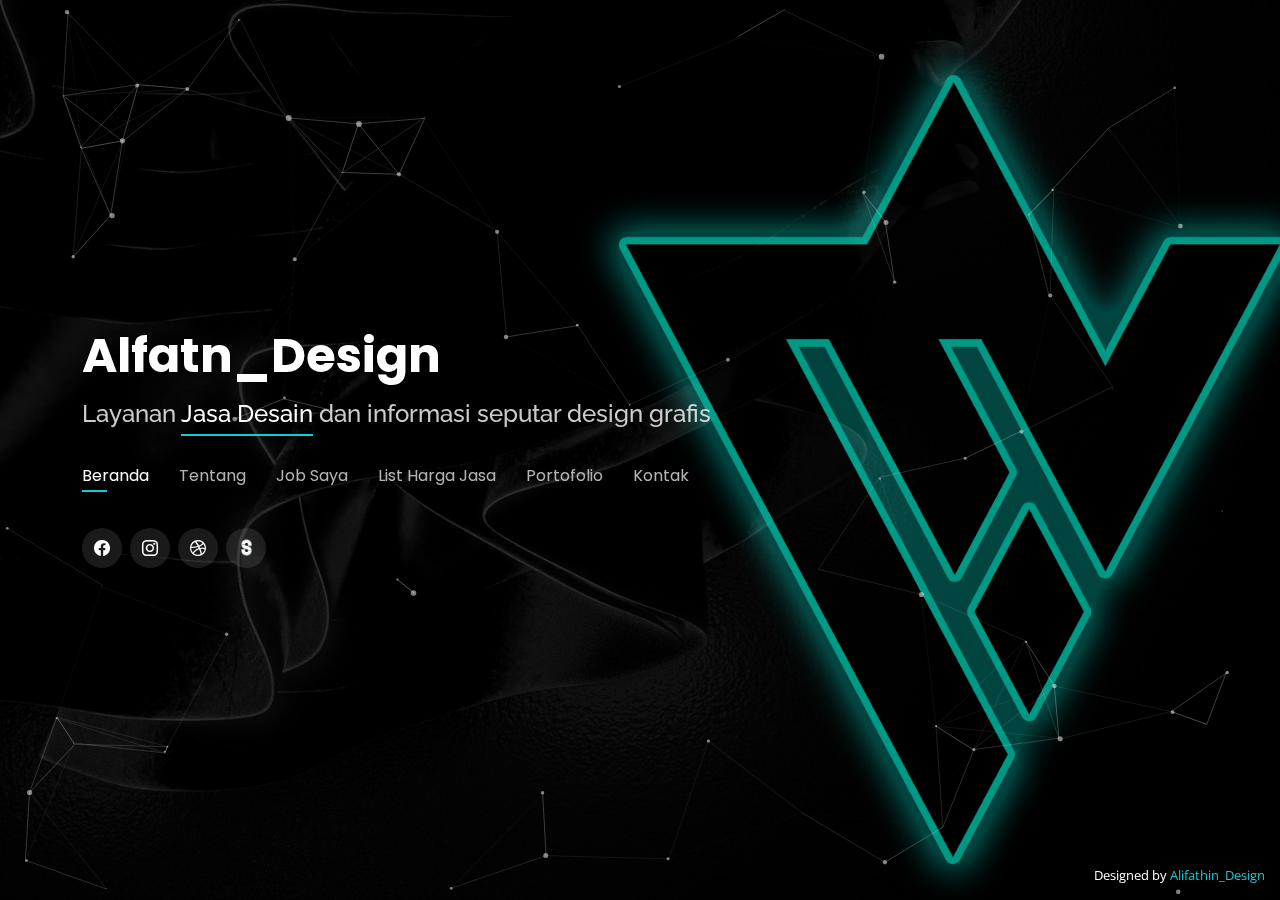
==== index.html @ d251813c "Update index.html" ====
<!DOCTYPE html>
<html lang="en">

<head>
  <meta charset="utf-8">
  <meta content="width=device-width, initial-scale=1.0" name="viewport">

  <title>Alifathin.design</title>
  <meta name="description" content="Desain logo, identitas merek, dan layanan desain grafis lainnya dari Alfatn_Design.">
  <meta name="keywords" content="desain grafis, logo, identitas merek, desain kemasan, Alfatn_Design, jasa desain, Alifathin, Alfatn_design">

  <!-- Favicons -->
  <link href="assets/img/Logo AD.png" rel="icon">
  <link href="assets/img/Logo AD.png" rel="icon">

  <!-- Google Fonts -->
  <link href="https://fonts.googleapis.com/css?family=Open+Sans:300,300i,400,400i,600,600i,700,700i|Raleway:300,300i,400,400i,500,500i,600,600i,700,700i|Poppins:300,300i,400,400i,500,500i,600,600i,700,700i" rel="stylesheet">

  <!-- Vendor CSS Files -->
  <link href="assets/vendor/bootstrap/css/bootstrap.min.css" rel="stylesheet">
  <link href="assets/vendor/bootstrap-icons/bootstrap-icons.css" rel="stylesheet">
  <link href="assets/vendor/boxicons/css/boxicons.min.css" rel="stylesheet">
  <link href="assets/vendor/glightbox/css/glightbox.min.css" rel="stylesheet">
  <link href="assets/vendor/remixicon/remixicon.css" rel="stylesheet">
  <link href="assets/vendor/swiper/swiper-bundle.min.css" rel="stylesheet">

  <!-- Template Main CSS File -->
  <link href="assets/css/style.css" rel="stylesheet">

  <!-- =======================================================
  * Template Name: Personal
  * Updated: Mar 10 2023 with Bootstrap v5.2.3
  * Template URL: https://bootstrapmade.com/personal-free-resume-bootstrap-template/
  * Author: BootstrapMade.com
  * License: https://bootstrapmade.com/license/
  ======================================================== -->
</head>
<!-- Google tag (gtag.js) -->
<script async src="https://www.googletagmanager.com/gtag/js?id=G-QTYFZHR7Y7"></script>
<script>
  window.dataLayer = window.dataLayer || [];
  function gtag(){dataLayer.push(arguments);}
  gtag('js', new Date());

  gtag('config', 'G-QTYFZHR7Y7');
</script>
<body>
<div id="background-particle">
      <!-- particles.js container --> 
<div id="particles-js"></div> 
<!-- stats - count particles --> 
<!-- <div class="count-particles"> 
  <span class="js-count-particles">
    --

  </span> particles 
</div>  -->
<!-- particles.js lib - https://github.com/VincentGarreau/particles.js --> 
<script src="assets/js/particle.min.js"></script>
<script src="https://cdn.jsdelivr.net/particles.js/2.0.0/particles.min.js"></script>
  <!-- stats.js lib -->
<script src="http://threejs.org/examples/js/libs/stats.min.js"></script>

    </div>
  <!-- ======= Header ======= -->
  <header id="header">
    
    <div class="container">

      <h1><a href="index.html">Alfatn_Design</a></h1>
      <!-- Uncomment below if you prefer to use an image logo -->
      <!-- <a href="index.html" class="mr-auto"><img src="assets/img/logo.png" alt="" class="img-fluid"></a> -->
      <h2>Layanan <span>Jasa Desain</span> dan informasi seputar design grafis</h2>

      <nav id="navbar" class="navbar">
        <ul>
          <li><a class="nav-link active" href="#header">Beranda</a></li>
          <li><a class="nav-link" href="#about">Tentang</a></li>
          <!-- <li><a class="nav-link" href="#resume">Perjalanan</a></li> -->
          <li><a class="nav-link" href="#services">Job Saya</a></li>
          <li><a class="nav-link" href="#portfolio2">List Harga Jasa</a></li>
          <li><a class="nav-link" href="#portfolio">Portofolio</a></li>
          <li><a class="nav-link" href="#contact">Kontak</a></li>
        </ul>
        <i class="bi bi-list mobile-nav-toggle"></i>
      </nav><!-- .navbar -->

      <div class="social-links">
        <a href="https://www.facebook.com/alifathin.alifathin.7" class="facebook"><i class="bi bi-facebook"></i></a>
        <a href="https://www.instagram.com/alfatn_design/" class="instagram"><i class="bi bi-instagram"></i></a>
        <a href="https://dribbble.com/alfatn_design" class="instagram"><i class="bi bi-dribbble"></i></a>
        <a href="https://www.sribu.com/en/users/Alifathin.dsgn" class="instagram"><img src="assets/img/sribu.png" alt="" width="25px"></a>
      </div>

    </div>
  </header><!-- End Header -->

  <!-- ======= About Section ======= -->
  <section id="about" class="about">

    <!-- ======= About Me ======= -->
    <div class="about-me container">

      <div class="section-title">
        <h2>Tentang</h2>
        <p>Mengetahui Lebih Tentang Saya</p>
      </div>

      <div class="row">
        <div class="col-lg-4" data-aos="fade-right">
          <img src="assets/img/my.jpg" class="img-fluid" alt="" style="filter:saturate(0.5);">
        </div>
        <div class="col-lg-8 pt-4 pt-lg-0 content" data-aos="fade-left">
          <h3>Programmer &amp; Graphic Designer</h3>
          <p class="fst-italic">
            Saya menentukan karir saya sebagai seorang Programmer dan juga Graphic Designer karena sejak kecil 2 hal itu sudah menjadi passion saya.
          </p>
          <div class="row">
            <div class="col-lg-6">
              <ul>
                <li><i class="bi bi-chevron-right"></i> <strong>Kelahiran:</strong> <span>09 Januari 2002</span></li>
                <li><i class="bi bi-chevron-right"></i> <strong>Website:</strong> <span>alifathin.id</span></li>
                <li><i class="bi bi-chevron-right"></i> <strong>WhatsApp:</strong> <span>+62 857-1875-6807</span></li>
                <li><i class="bi bi-chevron-right"></i> <strong>Kota:</strong> <span>Malang, Jawa Timur, Indonesia</span></li>
              </ul>
            </div>
            <div class="col-lg-6">
              <ul>
                <li><i class="bi bi-chevron-right"></i> <strong>Umur:</strong> <span>21</span></li>
                <li><i class="bi bi-chevron-right"></i> <strong>Tingkat:</strong> <span>Professional</span></li>
                <li><i class="bi bi-chevron-right"></i> <strong>Email:</strong> <span>alifathin454@gmail.com</span></li>
                <li><i class="bi bi-chevron-right"></i> <strong>Freelance:</strong> <span>Setiap Hari</span></li>
              </ul>
            </div>
          </div>
          <p>
            Berawal dari hobi yang terbentuk dari lingkungan keluarga, dan dikembangkan di pembelajaran san pelatihan baik di sekolah maupun diluar sekolah.
            Dan selalu berkreasi di setiap waktu luang, hingga saya dapat mempelajari sebuah program komputer dan dibarengi dengan seni yang cukup saya dapat membangun karir saya hingga saat ini.
          </p>
        </div>
      </div>

    </div><!-- End About Me -->

    <!-- ======= Counts ======= -->
    <div class="counts container">

      <div class="row">

        <div class="col-lg-3 col-md-6">
          <div class="count-box">
            <i class="bi bi-emoji-smile"></i>
            <span data-purecounter-start="0" data-purecounter-end="232" data-purecounter-duration="1" class="purecounter"></span>
            <p>Client</p>
          </div>
        </div>

        <div class="col-lg-3 col-md-6 mt-5 mt-md-0">
          <div class="count-box">
            <i class="bi bi-journal-richtext"></i>
            <span data-purecounter-start="0" data-purecounter-end="521" data-purecounter-duration="1" class="purecounter"></span>
            <p>Proyek</p>
          </div>
        </div>

        <div class="col-lg-3 col-md-6 mt-5 mt-lg-0">
          <div class="count-box">
            <i class="bi bi-headset"></i>
            <span data-purecounter-start="0" data-purecounter-end="1463" data-purecounter-duration="1" class="purecounter"></span>
            <p>Jam Aktif</p>
          </div>
        </div>

        <div class="col-lg-3 col-md-6 mt-5 mt-lg-0">
          <div class="count-box">
            <i class="bi bi-award"></i>
            <span data-purecounter-start="0" data-purecounter-end="24" data-purecounter-duration="1" class="purecounter"></span>
            <p>Penghargaan</p>
          </div>
        </div>

      </div>

    </div><!-- End Counts -->

    <!-- ======= Skills  ======= -->
    <div class="skills container">

      <div class="section-title">
        <h2>Keahlian</h2>
      </div>

      <div class="row skills-content">

        <div class="col-lg-6">

          <div class="progress">
            <span class="skill">HTML <i class="val">100%</i></span>
            <div class="progress-bar-wrap">
              <div class="progress-bar" role="progressbar" aria-valuenow="100" aria-valuemin="0" aria-valuemax="100"></div>
            </div>
          </div>

          <div class="progress">
            <span class="skill">CSS <i class="val">90%</i></span>
            <div class="progress-bar-wrap">
              <div class="progress-bar" role="progressbar" aria-valuenow="90" aria-valuemin="0" aria-valuemax="100"></div>
            </div>
          </div>

          <div class="progress">
            <span class="skill">JavaScript <i class="val">75%</i></span>
            <div class="progress-bar-wrap">
              <div class="progress-bar" role="progressbar" aria-valuenow="75" aria-valuemin="0" aria-valuemax="100"></div>
            </div>
          </div>

        </div>

        <div class="col-lg-6">

          <div class="progress">
            <span class="skill">PHP <i class="val">80%</i></span>
            <div class="progress-bar-wrap">
              <div class="progress-bar" role="progressbar" aria-valuenow="80" aria-valuemin="0" aria-valuemax="100"></div>
            </div>
          </div>

          <div class="progress">
            <span class="skill">WordPress/CMS <i class="val">80%</i></span>
            <div class="progress-bar-wrap">
              <div class="progress-bar" role="progressbar" aria-valuenow="80" aria-valuemin="0" aria-valuemax="100"></div>
            </div>
          </div>

          <div class="progress">
            <span class="skill">Photoshop <i class="val">60%</i></span>
            <div class="progress-bar-wrap">
              <div class="progress-bar" role="progressbar" aria-valuenow="60" aria-valuemin="0" aria-valuemax="100"></div>
            </div>
          </div>

        </div>

      </div>

    </div><!-- End Skills -->

    <!-- ======= Interests ======= -->
    <!-- <div class="interests container">

      <div class="section-title">
        <h2>Interests</h2>
      </div>

      <div class="row">
        <div class="col-lg-3 col-md-4">
          <div class="icon-box">
            <i class="ri-store-line" style="color: #ffbb2c;"></i>
            <h3>Lorem Ipsum</h3>
          </div>
        </div>
        <div class="col-lg-3 col-md-4 mt-4 mt-md-0">
          <div class="icon-box">
            <i class="ri-bar-chart-box-line" style="color: #5578ff;"></i>
            <h3>Dolor Sitema</h3>
          </div>
        </div>
        <div class="col-lg-3 col-md-4 mt-4 mt-md-0">
          <div class="icon-box">
            <i class="ri-calendar-todo-line" style="color: #e80368;"></i>
            <h3>Sed perspiciatis</h3>
          </div>
        </div>
        <div class="col-lg-3 col-md-4 mt-4 mt-lg-0">
          <div class="icon-box">
            <i class="ri-paint-brush-line" style="color: #e361ff;"></i>
            <h3>Magni Dolores</h3>
          </div>
        </div>
        <div class="col-lg-3 col-md-4 mt-4">
          <div class="icon-box">
            <i class="ri-database-2-line" style="color: #47aeff;"></i>
            <h3>Nemo Enim</h3>
          </div>
        </div>
        <div class="col-lg-3 col-md-4 mt-4">
          <div class="icon-box">
            <i class="ri-gradienter-line" style="color: #ffa76e;"></i>
            <h3>Eiusmod Tempor</h3>
          </div>
        </div>
        <div class="col-lg-3 col-md-4 mt-4">
          <div class="icon-box">
            <i class="ri-file-list-3-line" style="color: #11dbcf;"></i>
            <h3>Midela Teren</h3>
          </div>
        </div>
        <div class="col-lg-3 col-md-4 mt-4">
          <div class="icon-box">
            <i class="ri-price-tag-2-line" style="color: #4233ff;"></i>
            <h3>Pira Neve</h3>
          </div>
        </div>
        <div class="col-lg-3 col-md-4 mt-4">
          <div class="icon-box">
            <i class="ri-anchor-line" style="color: #b2904f;"></i>
            <h3>Dirada Pack</h3>
          </div>
        </div>
        <div class="col-lg-3 col-md-4 mt-4">
          <div class="icon-box">
            <i class="ri-disc-line" style="color: #b20969;"></i>
            <h3>Moton Ideal</h3>
          </div>
        </div>
        <div class="col-lg-3 col-md-4 mt-4">
          <div class="icon-box">
            <i class="ri-base-station-line" style="color: #ff5828;"></i>
            <h3>Verdo Park</h3>
          </div>
        </div>
        <div class="col-lg-3 col-md-4 mt-4">
          <div class="icon-box">
            <i class="ri-fingerprint-line" style="color: #29cc61;"></i>
            <h3>Flavor Nivelanda</h3>
          </div>
        </div>
      </div>

    </div> -->
    <!-- End Interests -->

    <!-- ======= Testimonials ======= -->
    <div class="testimonials container">

      <div class="section-title">
        <h2>Testimoni</h2>
      </div>

      <div class="testimonials-slider swiper" data-aos="fade-up" data-aos-delay="100">
        <div class="swiper-wrapper">

          <div class="swiper-slide">
            <div class="testimonial-item">
              <p>
                <i class="bx bxs-quote-alt-left quote-icon-left"></i>
                Antum kerjanya cekatan, baru order beberapa jam kemudian sudah jadi tinggal revisi sedikit fix dah.
                <i class="bx bxs-quote-alt-right quote-icon-right"></i>
              </p>
              <img src="assets/img/testimonials/testimonials-1.jpg" class="testimonial-img" alt="">
              <h3>Zaki Hasbi</h3>
              <h4>Founder DACLO<sup>&#174;</sup> Indonesia</h4>
            </div>
          </div><!-- End testimonial item -->

          <div class="swiper-slide">
            <div class="testimonial-item">
              <p>
                <i class="bx bxs-quote-alt-left quote-icon-left"></i>
                Ajib pokoknya, Hasilnya bisa langung fix sama kemauan kita, bisa dijadikan langganan desain ini, top dah pokoknya.
                <i class="bx bxs-quote-alt-right quote-icon-right"></i>
              </p>
              <img src="assets/img/testimonials/testimonials-2.jpg" class="testimonial-img" alt="">
              <h3>Fityanuttanwir Group</h3>
              <h4>Community & Group</h4>
            </div>
          </div><!-- End testimonial item -->

          <div class="swiper-slide">
            <div class="testimonial-item">
              <p>
                <i class="bx bxs-quote-alt-left quote-icon-left"></i>
                Kerjanya bagus, professional, cekatan, amanah. Semua kerjaan pasti kelar dan hasilnya perfect, bisa dipercaya. Dan juga nilai plusnya bisa mengajarkan ilmunya.
                <i class="bx bxs-quote-alt-right quote-icon-right"></i>
              </p>
              <img src="assets/img/testimonials/testimonials-3.jpg" class="testimonial-img" alt="">
              <h3>Rubath Nurul Musthofa</h3>
              <h4>Pondok Pesantren - Depok</h4>
            </div>
          </div><!-- End testimonial item -->

          <!-- <div class="swiper-slide">
            <div class="testimonial-item">
              <p>
                <i class="bx bxs-quote-alt-left quote-icon-left"></i>
                Fugiat enim eram quae cillum dolore dolor amet nulla culpa multos export minim fugiat minim velit minim dolor enim duis veniam ipsum anim magna sunt elit fore quem dolore labore illum veniam.
                <i class="bx bxs-quote-alt-right quote-icon-right"></i>
              </p>
              <img src="assets/img/testimonials/testimonials-4.jpg" class="testimonial-img" alt="">
              <h3>Matt Brandon</h3>
              <h4>Freelancer</h4>
            </div>
          </div> -->
          <!-- End testimonial item -->

        </div>
        <div class="swiper-pagination"></div>
      </div>

      <div class="owl-carousel testimonials-carousel">

      </div>

    </div><!-- End Testimonials  -->

  </section><!-- End About Section -->

  <!-- ======= Resume Section ======= -->
  <section id="resume" class="resume">
    <div class="container">

      <div class="section-title">
        <h2>Perjalanan</h2>
        <p>Cek Perjalanan Saya</p>
      </div>

      <div class="row">
        <div class="col-lg-6">
          <h3 class="resume-title">Ringkasan</h3>
          <div class="resume-item pb-0">
            <h4>Alif Fathin Hani</h4>
            <p><em>Hobi apapun yang berkaitan dengan teknologi informasi komputer, hingga membuat saya cepat dalam memahami sistem kerja komputer sejak SD dan berkembang pesat sejak banyak khidmah di Pondok Pesantren Darullughah Wadda'wah.</em></p>
            <p>
            <ul>
              <li>Malang - Jawa Timur, Indonesia</li>
              <li>(62) 81252501516</li>
              <li>alifathin454@gmail.com</li>
            </ul>
            </p>
          </div>

          <h3 class="resume-title">Edukasi</h3>
          <div class="resume-item">
            <h4>Pendidikan Formal dan Dasar Pemahaman:</h4>
            <h5>2007 - 2013</h5>
            <p><em>Sekolah Dasar Plus Al-Kautsar, Malang</em></p>
            <p>Saya mempelajari dan menyelesaikan dasar-dasar penggunaan Microsoft Office pada pelajaran TIK (Teknologi Informasi dan Komuunikasi) di SD Plus Al-Kasutsar Malang, yang digurui oleh 2 guru salah satunya abah saya sendiri.</p>
          </div>
          <div class="resume-item">
            <h4>Perkembangan Keterampilan</h4>
            <h5>2014</h5>
            <p><em>Pondok Pesantren Darullughah Wadda'wah, Bangil</em></p>
            <p>Saya mempelajari perangkat lunak desain grafis seperti Adobe Photoshop, Illustrator, After Effect, dan CorelDraw.</p>
            <p>Selain itu saya juga mempelajari dunia coding dasar seperti HTML, CSS, dan Javascript.</p>
          </div>
        </div>
        <div class="col-lg-6">
          <h3 class="resume-title">Expert Profesi</h3>
          <div class="resume-item">
            <h4>Top of Management</h4>
            <h5>2022 - Saat Ini</h5>
            <p><em>Malang | Pasuruan | Depok</em></p>
            <p>
            <ul>
              <li>Management Media Pesantren di Depok (Rubath Nurul Musthofa).</li>
              <li>Management Media Kampus di Pasuruan (UII Dalwa).</li>
              <li>Management Bisnis Desain Grafis di Malang (AFH Grafics).</li>
            </ul>
            </p>
          </div>
          <div class="resume-item">
            <h4>Proyek dan Pengalaman</h4>
            <h5>2014 - 2022</h5>
            <p><em>Universitas Islam Internasional Darullughah Wadda'wah, Bangil</em></p>
            <p>
            <ul>
              <li>Membangun dan merancang berbagai macam Website.</li>
              <li>Mendesain berbagai Desain, baik logo atau yang lainnya.</li>
              <li>Bergabung bersama Tim IT di Universitas Islam Internasional Darullughah Wadda'wah.</li>
            </ul>
            </p>
          </div>
        </div>
      </div>

    </div>
  </section><!-- End Resume Section -->

  <!-- ======= Services Section ======= -->
  <section id="services" class="services">
    <div class="container">

      <div class="section-title">
        <h2>Layanan</h2>
        <p>Layanan Jasa</p>
      </div>

      <div class="row">
        <div class="col-lg-4 col-md-6 d-flex align-items-stretch">
          <div class="icon-box">
            <div class="icon"><i class="bx bxs-chalkboard"></i></div>
            <h4><a href="">Desain Branding</a></h4>
            <p>Jasa Layanan Desain yang fokus pada branding untuk sebuah usaha ataupun company.</p>
          </div>
        </div>

        <div class="col-lg-4 col-md-6 d-flex align-items-stretch mt-4 mt-md-0">
          <div class="icon-box">
            <div class="icon"><i class="bx bx-sitemap"></i></div>
            <h4><a href="">Website Development</a></h4>
            <p>Pengembangan sebuah website baik untuk perusahaan, company, ataupun personal.</p>
          </div>
        </div>

        <div class="col-lg-4 col-md-6 d-flex align-items-stretch mt-4 mt-lg-0">
          <div class="icon-box">
            <div class="icon"><i class="bx bxs-pen"></i></div>
            <h4><a href="">Desain Grafis</a></h4>
            <p>Layanan untuk desain yang tidak berfokus pada suatu subjek, umum desain apapun.</p>
          </div>
        </div>

        <div class="col-lg-4 col-md-6 d-flex align-items-stretch mt-4">
          <div class="icon-box">
            <div class="icon"><i class="bx bxs-keyboard"></i></div>
            <h4><a href="">Pengetikan</a></h4>
            <p>Menyediakan juga layanan pengetikan sekaligus layout, untuk tulisan apapun.</p>
          </div>
        </div>

      </div>

    </div>
  </section><!-- End Services Section -->

  <!-- ======= Portfolio Section ======= -->
  <section id="portfolio" class="portfolio">
    <div class="container">

      <div class="section-title">
        <h2>Portfolio</h2>
        <p>Hasil Kerja</p>
      </div>

      <div class="row">
        <div class="col-lg-12 d-flex justify-content-center">
          <ul id="portfolio-flters">
            <li data-filter="*" class="filter-active">Semua</li>
            <li data-filter=".filter-design">Desain</li>
            <!-- <li data-filter=".filter-card">Card</li> -->
            <li data-filter=".filter-web">Web</li>
          </ul>
        </div>
      </div>

      <div class="row portfolio-container">

        <div class="col-lg-4 col-md-6 portfolio-item filter-design">
          <div class="portfolio-wrap">
            <img src="assets/img/portfolio/new/Malang.jpg" class="img-fluid" alt="">
            <div class="portfolio-info">
              <h4>Malang City</h4>
              <p>Logo Distro</p>
              <!-- <div class="portfolio-links">
                <a href="assets/img/portfolio/new/1.jpg" data-gallery="portfolioGallery" class="portfolio-lightbox" title="Djufro"><i class="bx bx-plus"></i></a>
                <a href="portfolio-details.html" data-gallery="portfolioDetailsGallery" data-glightbox="type: external" class="portfolio-details-lightbox" title="Portfolio Details"><i class="bx bx-link"></i></a>
              </div> -->
            </div>
          </div>
        </div>

        <div class="col-lg-4 col-md-6 portfolio-item filter-design">
          <div class="portfolio-wrap">
            <img src="assets/img/portfolio/new/FTN Sport.jpg" class="img-fluid" alt="">
            <div class="portfolio-info">
              <h4>FTN Sport</h4>
              <p>Logo Sport</p>
              <!-- <div class="portfolio-links">
                <a href="assets/img/portfolio/new/1.jpg" data-gallery="portfolioGallery" class="portfolio-lightbox" title="Djufro"><i class="bx bx-plus"></i></a>
                <a href="portfolio-details.html" data-gallery="portfolioDetailsGallery" data-glightbox="type: external" class="portfolio-details-lightbox" title="Portfolio Details"><i class="bx bx-link"></i></a>
              </div> -->
            </div>
          </div>
        </div>
        
        <div class="col-lg-4 col-md-6 portfolio-item filter-design">
          <div class="portfolio-wrap">
            <img src="assets/img/portfolio/new/Green Bean Coffee.jpg" class="img-fluid" alt="">
            <div class="portfolio-info">
              <h4>Green Bean Coffee</h4>
              <p>Logo Usaha</p>
              <!-- <div class="portfolio-links">
                <a href="assets/img/portfolio/new/1.jpg" data-gallery="portfolioGallery" class="portfolio-lightbox" title="Djufro"><i class="bx bx-plus"></i></a>
                <a href="portfolio-details.html" data-gallery="portfolioDetailsGallery" data-glightbox="type: external" class="portfolio-details-lightbox" title="Portfolio Details"><i class="bx bx-link"></i></a>
              </div> -->
            </div>
          </div>
        </div>
        
        <div class="col-lg-4 col-md-6 portfolio-item filter-design">
          <div class="portfolio-wrap">
            <img src="assets/img/portfolio/new/Udhiyyah.jpg" class="img-fluid" alt="">
            <div class="portfolio-info">
              <h4>Udhiyyah</h4>
              <p>Logo Usaha</p>
              <!-- <div class="portfolio-links">
                <a href="assets/img/portfolio/new/1.jpg" data-gallery="portfolioGallery" class="portfolio-lightbox" title="Djufro"><i class="bx bx-plus"></i></a>
                <a href="portfolio-details.html" data-gallery="portfolioDetailsGallery" data-glightbox="type: external" class="portfolio-details-lightbox" title="Portfolio Details"><i class="bx bx-link"></i></a>
              </div> -->
            </div>
          </div>
        </div>
        
        <div class="col-lg-4 col-md-6 portfolio-item filter-design">
          <div class="portfolio-wrap">
            <img src="assets/img/portfolio/new/1.jpg" class="img-fluid" alt="">
            <div class="portfolio-info">
              <h4>Djufro Honey</h4>
              <p>Logo Usaha</p>
              <!-- <div class="portfolio-links">
                <a href="assets/img/portfolio/new/1.jpg" data-gallery="portfolioGallery" class="portfolio-lightbox" title="Djufro"><i class="bx bx-plus"></i></a>
                <a href="portfolio-details.html" data-gallery="portfolioDetailsGallery" data-glightbox="type: external" class="portfolio-details-lightbox" title="Portfolio Details"><i class="bx bx-link"></i></a>
              </div> -->
            </div>
          </div>
        </div>

        <div class="col-lg-4 col-md-6 portfolio-item filter-design">
          <div class="portfolio-wrap">
            <img src="assets/img/portfolio/new/MAIN3.jpg" class="img-fluid" alt="">
            <div class="portfolio-info">
              <h4>Djufro</h4>
              <p>Logo Usaha</p>
              <!-- <div class="portfolio-links">
                <a href="assets/img/portfolio/new/MAIN3.jpg" data-gallery="portfolioGallery" class="portfolio-lightbox" title="Djufro"><i class="bx bx-plus"></i></a>
                <a href="portfolio-details.html" data-gallery="portfolioDetailsGallery" data-glightbox="type: external" class="portfolio-details-lightbox" title="Portfolio Details"><i class="bx bx-link"></i></a>
              </div> -->
            </div>
          </div>
        </div>

        <div class="col-lg-4 col-md-6 portfolio-item filter-design">
          <div class="portfolio-wrap">
            <img src="assets/img/portfolio/new/main2.jpg" class="img-fluid" alt="">
            <div class="portfolio-info">
              <h4>BOT</h4>
              <p>Logo Company</p>
              <!-- <div class="portfolio-links">
                <a href="assets/img/portfolio/new/main2.jpg" data-gallery="portfolioGallery" class="portfolio-lightbox" title="BOT"><i class="bx bx-plus"></i></a>
                <a href="portfolio-details.html" data-gallery="portfolioDetailsGallery" data-glightbox="type: external" class="portfolio-details-lightbox" title="Portfolio Details"><i class="bx bx-link"></i></a>
              </div> -->
            </div>
          </div>
        </div>

        <div class="col-lg-4 col-md-6 portfolio-item filter-web">
          <div class="portfolio-wrap">
            <img src="assets/img/portfolio/new/clothweb.jpg" class="img-fluid" alt="">
            <div class="portfolio-info">
              <h4>RNM Cloth</h4>
              <p>eCommerce</p>
              <!-- <div class="portfolio-links">
                <a href="assets/img/portfolio/new/clothweb.jpg" data-gallery="portfolioGallery" class="portfolio-lightbox" title="RNM Cloth"><i class="bx bx-plus"></i></a>
                <a href="portfolio-details.html" data-gallery="portfolioDetailsGallery" data-glightbox="type: external" class="portfolio-details-lightbox" title="Portfolio Details"><i class="bx bx-link"></i></a>
              </div> -->
            </div>
          </div>
        </div>

        <div class="col-lg-4 col-md-6 portfolio-item filter-design">
          <div class="portfolio-wrap">
            <img src="assets/img/portfolio/new/4.jpg" class="img-fluid" alt="">
            <div class="portfolio-info">
              <h4>BOT Logo</h4>
              <p>Logo Company</p>
              <!-- <div class="portfolio-links">
                <a href="assets/img/portfolio/new/4.jpg" data-gallery="portfolioGallery" class="portfolio-lightbox" title="BOT Logo"><i class="bx bx-plus"></i></a>
                <a href="portfolio-details.html" data-gallery="portfolioDetailsGallery" data-glightbox="type: external" class="portfolio-details-lightbox" title="Portfolio Details"><i class="bx bx-link"></i></a>
              </div> -->
            </div>
          </div>
        </div>

        <div class="col-lg-4 col-md-6 portfolio-item filter-design">
          <div class="portfolio-wrap">
            <img src="assets/img/portfolio/new/2.jpg" class="img-fluid" alt="">
            <div class="portfolio-info">
              <h4>BOT Stationary</h4>
              <p>Logo Company</p>
              <!-- <div class="portfolio-links">
                <a href="assets/img/portfolio/new/2.jpg" data-gallery="portfolioGallery" class="portfolio-lightbox" title="BOT Stationary"><i class="bx bx-plus"></i></a>
                <a href="portfolio-details.html" data-gallery="portfolioDetailsGallery" data-glightbox="type: external" class="portfolio-details-lightbox" title="Portfolio Details"><i class="bx bx-link"></i></a>
              </div> -->
            </div>
          </div>
        </div>

        <div class="col-lg-4 col-md-6 portfolio-item filter-design">
          <div class="portfolio-wrap">
            <img src="assets/img/portfolio/new/BusinessCardMockup.jpg" class="img-fluid" alt="">
            <div class="portfolio-info">
              <h4>CGI Office</h4>
              <p>Logo Company</p>
              <!-- <div class="portfolio-links">
                <a href="assets/img/portfolio/new/BusinessCardMockup.jpg" data-gallery="portfolioGallery" class="portfolio-lightbox" title="CGI Office"><i class="bx bx-plus"></i></a>
                <a href="portfolio-details.html" data-gallery="portfolioDetailsGallery" data-glightbox="type: external" class="portfolio-details-lightbox" title="Portfolio Details"><i class="bx bx-link"></i></a>
              </div> -->
            </div>
          </div>
        </div>

        <div class="col-lg-4 col-md-6 portfolio-item filter-web">
          <div class="portfolio-wrap">
            <img src="assets/img/portfolio/new/rnmweb.jpg" class="img-fluid" alt="">
            <div class="portfolio-info">
              <h4>Website Rubath Nurul Musthofa</h4>
              <p>Web Profil</p>
              <!-- <div class="portfolio-links">
                <a href="assets/img/portfolio/new/rnmweb.jpg" data-gallery="portfolioGallery" class="portfolio-lightbox" title="Website Rubath Nurul Musthofa"><i class="bx bx-plus"></i></a>
                <a href="portfolio-details.html" data-gallery="portfolioDetailsGallery" data-glightbox="type: external" class="portfolio-details-lightbox" title="Portfolio Details"><i class="bx bx-link"></i></a>
              </div> -->
            </div>
          </div>
        </div>

        <div class="col-lg-4 col-md-6 portfolio-item filter-design">
          <div class="portfolio-wrap">
            <img src="assets/img/portfolio/new/main.jpg" class="img-fluid" alt="">
            <div class="portfolio-info">
              <h4>CGI Office</h4>
              <p>Logo Company</p>
              <!-- <div class="portfolio-links">
                <a href="assets/img/portfolio/new/main.jpg" data-gallery="portfolioGallery" class="portfolio-lightbox" title="CGI Office"><i class="bx bx-plus"></i></a>
                <a href="portfolio-details.html" data-gallery="portfolioDetailsGallery" data-glightbox="type: external" class="portfolio-details-lightbox" title="Portfolio Details"><i class="bx bx-link"></i></a>
              </div> -->
            </div>
          </div>
        </div>

        <div class="col-lg-4 col-md-6 portfolio-item filter-design">
          <div class="portfolio-wrap">
            <img src="assets/img/portfolio/new/er.jpg" class="img-fluid" alt="">
            <div class="portfolio-info">
              <h4>Grella Group</h4>
              <p>Logo Group</p>
              <!-- <div class="portfolio-links">
                <a href="assets/img/portfolio/new/er.jpg" data-gallery="portfolioGallery" class="portfolio-lightbox" title="Grella Group"><i class="bx bx-plus"></i></a>
                <a href="portfolio-details.html" data-gallery="portfolioDetailsGallery" data-glightbox="type: external" class="portfolio-details-lightbox" title="Portfolio Details"><i class="bx bx-link"></i></a>
              </div> -->
            </div>
          </div>
        </div>

        <div class="col-lg-4 col-md-6 portfolio-item filter-web">
          <div class="portfolio-wrap">
            <img src="assets/img/portfolio/new/ernm.jpg" class="img-fluid" alt="">
            <div class="portfolio-info">
              <h4>RNM Admin</h4>
              <p>Web Admin</p>
              <!-- <div class="portfolio-links">
                <a href="assets/img/portfolio/new/ernm.jpg" data-gallery="portfolioGallery" class="portfolio-lightbox" title="RNM Admin"><i class="bx bx-plus"></i></a>
                <a href="portfolio-details.html" data-gallery="portfolioDetailsGallery" data-glightbox="type: external" class="portfolio-details-lightbox" title="Portfolio Details"><i class="bx bx-link"></i></a>
              </div> -->
            </div>
          </div>
        </div>

        <div class="col-lg-4 col-md-6 portfolio-item filter-design">
          <div class="portfolio-wrap">
            <img src="assets/img/portfolio/new/maine.jpg" class="img-fluid" alt="">
            <div class="portfolio-info">
              <h4>Grella Group</h4>
              <p>Logo Group</p>
              <!-- <div class="portfolio-links">
                <a href="assets/img/portfolio/new/maine.jpg" data-gallery="portfolioGallery" class="portfolio-lightbox" title="Grella Group"><i class="bx bx-plus"></i></a>
                <a href="portfolio-details.html" data-gallery="portfolioDetailsGallery" data-glightbox="type: external" class="portfolio-details-lightbox" title="Portfolio Details"><i class="bx bx-link"></i></a>
              </div> -->
            </div>
          </div>
        </div>

        <div class="col-lg-4 col-md-6 portfolio-item filter-design">
          <div class="portfolio-wrap">
            <img src="assets/img/portfolio/new/boyan.jpg" class="img-fluid" alt="">
            <div class="portfolio-info">
              <h4>BOYAN Logo</h4>
              <p>Logo Komunitas</p>
              <!-- <div class="portfolio-links">
                <a href="assets/img/portfolio/new/boyan.jpg" data-gallery="portfolioGallery" class="portfolio-lightbox" title="BOYAN Logo"><i class="bx bx-plus"></i></a>
                <a href="portfolio-details.html" data-gallery="portfolioDetailsGallery" data-glightbox="type: external" class="portfolio-details-lightbox" title="Portfolio Details"><i class="bx bx-link"></i></a>
              </div> -->
            </div>
          </div>
        </div>

        <div class="col-lg-4 col-md-6 portfolio-item filter-design">
          <div class="portfolio-wrap">
            <img src="assets/img/portfolio/new/arboy logo 2.jpg" class="img-fluid" alt="">
            <div class="portfolio-info">
              <h4>ARBOY Logo</h4>
              <p>Logo Komunitas</p>
              <!-- <div class="portfolio-links">
                <a href="assets/img/portfolio/new/arboy logo 2.jpg" data-gallery="portfolioGallery" class="portfolio-lightbox" title="ARBOY Logo"><i class="bx bx-plus"></i></a>
                <a href="portfolio-details.html" data-gallery="portfolioDetailsGallery" data-glightbox="type: external" class="portfolio-details-lightbox" title="Portfolio Details"><i class="bx bx-link"></i></a>
              </div> -->
            </div>
          </div>
        </div>

        <div class="col-lg-4 col-md-6 portfolio-item filter-design">
          <div class="portfolio-wrap">
            <img src="assets/img/portfolio/new/t.jpg" class="img-fluid" alt="">
            <div class="portfolio-info">
              <h4>DACLO Indonesia</h4>
              <p>Logo Usaha</p>
              <!-- <div class="portfolio-links">
                <a href="assets/img/portfolio/new/t.jpg" data-gallery="portfolioGallery" class="portfolio-lightbox" title="DACLO Indonesia"><i class="bx bx-plus"></i></a>
                <a href="portfolio-details.html" data-gallery="portfolioDetailsGallery" data-glightbox="type: external" class="portfolio-details-lightbox" title="Portfolio Details"><i class="bx bx-link"></i></a>
              </div> -->
            </div>
          </div>
        </div>

      </div>

    </div>
  </section><!-- End Portfolio Section -->

  <!-- ======= Portfolio 2 Section ======= -->
  <section id="portfolio2" class="portfolio">
    <div class="container">

      <div class="section-title">
        <h2>Portfolio</h2>
        <p>List Harga Jasa</p>
      </div>

      <div class="row portfolio-container">
  <!-- START PACKAGE -->

        <div class="container my-5">
          <div class="row g-4" style="display: flex;align-items: center;">
              <!-- Basic Package -->
              <div class="col-md-4">
                  <div class="pak package-pak text-center">
                      <div class="pak-header bg-maintheme">
                          <h4>Paket Komunitas</h4>
                      </div>
                      <div class="pak-body">
                          <h3 class="pakprice">Rp 1.600.000</h3>
                          <p class="pak-text">Pengerjaan 4 hari</p>
                          <hr style="border: 1px solid grey;">
                          <ul class="list-group list-group-flush">
                              <li class="list-group-item">2 Desain Logo</li>
                              <li class="list-group-item">1 Desain Kaos</li>
                              <li class="list-group-item">1 Desain ID Card</li>
                              <li class="list-group-item">1 Desain Website</li>
                              <li class="list-group-item">Desain Instagram (9 Items)</li>
                              <li class="list-group-item">Revisi Unlimited</li>
                          </ul>
                          <a href="#" class="btn btn-maintheme mt-3">Order Now</a>
                      </div>
                  </div>
              </div>
              
              <!-- Standard Package -->
              <div class="col-md-4">
                <div class="pak package-pak text-center">
                    <div class="pak-header bg-secondarytheme">
                        <h4>Paket UMKM</h4>
                    </div>
                    <div class="pak-body">
                        <h3 class="pakprice">Rp 1.313.000</h3>
                        <p class="pak-text">Pengerjaan 7 hari</p>
                        <hr style="border: 1px solid grey;">
                        <ul class="list-group list-group-flush">
                            <li class="list-group-item">2 Desain Logo</li>
                            <li class="list-group-item">1 Desain Kemasan</li>
                            <li class="list-group-item">1 Desain Box</li>
                            <li class="list-group-item">1 Desain Banner</li>
                            <li class="list-group-item">1 Desain Booth</li>
                            <li class="list-group-item">Desain Instagram (9 Items)</li>
                            <li class="list-group-item">Brand Guideline</li>
                            <li class="list-group-item">Revisi Unlimited</li>
                        </ul>
                        <a href="#" class="btn btn-secondarytheme mt-3">Order Now</a>
                    </div>
                </div>
              </div>
  
              <!-- Premium Package -->
              <div class="col-md-4">
                <div class="pak package-pak text-center">
                    <div class="pak-header bg-maintheme">
                        <h4>Paket Akademik</h4>
                    </div>
                    <div class="pak-body">
                        <h3 class="pakprice">Rp 1.105.000</h3>
                        <p class="pak-text">Pengerjaan 5 hari</p>
                        <hr style="border: 1px solid grey;">
                        <ul class="list-group list-group-flush">
                            <li class="list-group-item">2 Desain Logo</li>
                            <li class="list-group-item">1 Desain Stationery</li>
                            <li class="list-group-item">2 Desain Kop Surat</li>
                            <li class="list-group-item">1 Desain Stempel</li>
                            <li class="list-group-item">1 Desain Brosur</li>
                            <li class="list-group-item">Revisi Unlimited</li>
                        </ul>
                        <a href="#" class="btn btn-maintheme mt-3">Order Now</a>
                    </div>
                </div>
              </div>
          </div>
      </div>
<!-- END PACKAGING -->

        <div class="container my-5">
          <div class="row g-4">
              <div class="col-md-3">
                  <div class="card">
                      <img src="assets/img/portfolio/new/BusinessCardMockup.jpg" class="card-img-top" alt="Logo Design">
                      <div class="card-body">
                          <h5 class="card-title">LOGO</h5>
                          <p class="card-text">Pengerjaan 3-5 Hari</p>
                          <p class="card-text">File Master<br><b>CDR, AI, PSD (MockUp)</b></p>
                          <hr style="border: 1px solid grey;">
                          <h6 class="price">Rp 300.000 </h6>
                          <p class="card-text">Revisi <b>Unlimited</b></p>
                      </div>
                  </div>
              </div>
              <div class="col-md-3">
                <div class="card">
                    <img src="assets/img/portfolio/new/BusinessCardMockup.jpg" class="card-img-top" alt="Logo Design">
                    <div class="card-body">
                        <h5 class="card-title">BANNER</h5>
                        <p class="card-text">Pengerjaan 1-2 Hari</p>
                        <p class="card-text">File Master<br><b>CDR, AI</b></p>
                        <hr style="border: 1px solid grey;">
                        <h6 class="price">Rp 150.000 </h6>
                        <p class="card-text">Revisi <b>Unlimited</b></p>
                    </div>
                </div>
              </div><div class="col-md-3">
                <div class="card">
                    <img src="assets/img/portfolio/new/BusinessCardMockup.jpg" class="card-img-top" alt="Logo Design">
                    <div class="card-body">
                        <h5 class="card-title">BROSUR</h5>
                        <p class="card-text">Pengerjaan 1-2 Hari</p>
                        <p class="card-text">File Master<br><b>CDR, AI, PSD (MockUp)</b></p>
                        <hr style="border: 1px solid grey;">
                        <h6 class="price">Rp 150.000 </h6>
                        <p class="card-text">Revisi <b>Unlimited</b></p>
                    </div>
                </div>
              </div>
              <div class="col-md-3">
                <div class="card">
                    <img src="assets/img/portfolio/new/BusinessCardMockup.jpg" class="card-img-top" alt="Logo Design">
                    <div class="card-body">
                        <h5 class="card-title">KEMASAN</h5>
                        <p class="card-text">Pengerjaan 2-3 Hari</p>
                        <p class="card-text">File Master<br><b>CDR, AI, PSD (MockUp)</b></p>
                        <hr style="border: 1px solid grey;">
                        <h6 class="price">Rp 150.000 </h6>
                        <p class="card-text">Revisi <b>Unlimited</b></p>
                    </div>
                </div>
              </div>
              <div class="col-md-3">
                <div class="card">
                    <img src="assets/img/portfolio/new/BusinessCardMockup.jpg" class="card-img-top" alt="Logo Design">
                    <div class="card-body">
                        <h5 class="card-title">STATIONERY</h5>
                        <p class="card-text">Pengerjaan 1-2 Hari</p>
                        <p class="card-text">File Master<br><b>CDR, AI, PSD (MockUp)</b></p>
                        <hr style="border: 1px solid grey;">
                        <h6 class="price">Rp 250.000 </h6>
                        <p class="card-text">Revisi <b>Unlimited</b></p>
                    </div>
                </div>
              </div>
              <div class="col-md-3">
                <div class="card">
                    <img src="assets/img/portfolio/new/BusinessCardMockup.jpg" class="card-img-top" alt="Logo Design">
                    <div class="card-body">
                        <h5 class="card-title">COVER BUKU</h5>
                        <p class="card-text">Pengerjaan 2-3 Hari</p>
                        <p class="card-text">File Master<br><b>CDR, AI, PSD (MockUp)</b></p>
                        <hr style="border: 1px solid grey;">
                        <h6 class="price">Rp 200.000 </h6>
                        <p class="card-text">Revisi <b>Unlimited</b></p>
                    </div>
                </div>
              </div>
              <div class="col-md-3">
                <div class="card">
                    <img src="assets/img/portfolio/new/BusinessCardMockup.jpg" class="card-img-top" alt="Logo Design">
                    <div class="card-body">
                        <h5 class="card-title">STEMPEL</h5>
                        <p class="card-text">Pengerjaan 1-2 Hari</p>
                        <p class="card-text">File Master<br><b>CDR, AI, PSD (MockUp)</b></p>
                        <hr style="border: 1px solid grey;">
                        <h6 class="price">Rp 50.000 </h6>
                        <p class="card-text">Revisi <b>Unlimited</b></p>
                    </div>
                </div>
              </div>
              <div class="col-md-3">
                <div class="card">
                    <img src="assets/img/portfolio/new/BusinessCardMockup.jpg" class="card-img-top" alt="Logo Design">
                    <div class="card-body">
                        <h5 class="card-title">WEBSITE</h5>
                        <p class="card-text">Pengerjaan 5-7 Hari</p>
                        <p class="card-text">File Master<br><b>AI, PSD (MockUp)</b></p>
                        <hr style="border: 1px solid grey;">
                        <h6 class="price">Rp 650.000 </h6>
                        <p class="card-text">Revisi <b>Unlimited</b></p>
                    </div>
                </div>
              </div>
              <div class="col-md-3">
                <div class="card">
                    <img src="assets/img/portfolio/new/BusinessCardMockup.jpg" class="card-img-top" alt="Logo Design">
                    <div class="card-body">
                        <h5 class="card-title">INSTAGRAM</h5>
                        <p class="card-text">Pengerjaan 3-5 Hari</p>
                        <p class="card-text">File Master<br><b>CDR, AI, PSD (MockUp)</b></p>
                        <hr style="border: 1px solid grey;">
                        <h6 class="price">Rp 350.000 /9 Items</h6>
                        <p class="card-text">Revisi <b>Unlimited</b></p>
                    </div>
                </div>
              </div>
              <div class="col-md-3">
                <div class="card">
                    <img src="assets/img/portfolio/new/BusinessCardMockup.jpg" class="card-img-top" alt="Logo Design">
                    <div class="card-body">
                        <h5 class="card-title">KAOS</h5>
                        <p class="card-text">Pengerjaan 2-3 Hari</p>
                        <p class="card-text">File Master<br><b>CDR, AI, PSD (MockUp)</b></p>
                        <hr style="border: 1px solid grey;">
                        <h6 class="price">Rp 150.000 </h6>
                        <p class="card-text">Revisi <b>Unlimited</b></p>
                    </div>
                </div>
              </div>
              <div class="col-md-3">
                <div class="card">
                    <img src="assets/img/portfolio/new/BusinessCardMockup.jpg" class="card-img-top" alt="Logo Design">
                    <div class="card-body">
                        <h5 class="card-title">SERTIFIKAT</h5>
                        <p class="card-text">Pengerjaan 1-2 Hari</p>
                        <p class="card-text">File Master<br><b>CDR, AI</b></p>
                        <hr style="border: 1px solid grey;">
                        <h6 class="price">Rp 50.000 </h6>
                        <p class="card-text">Revisi <b>Unlimited</b></p>
                    </div>
                </div>
              </div>
              <div class="col-md-3">
                <div class="card">
                    <img src="assets/img/portfolio/new/BusinessCardMockup.jpg" class="card-img-top" alt="Logo Design">
                    <div class="card-body">
                        <h5 class="card-title">KOP SURAT</h5>
                        <p class="card-text">Pengerjaan 1-2 Hari</p>
                        <p class="card-text">File Master<br><b>CDR, DOCX</b></p>
                        <hr style="border: 1px solid grey;">
                        <h6 class="price">Rp 50.000 </h6>
                        <p class="card-text">Revisi <b>Unlimited</b></p>
                    </div>
                </div>
              </div>
              <div class="col-md-3">
                <div class="card">
                    <img src="assets/img/portfolio/new/BusinessCardMockup.jpg" class="card-img-top" alt="Logo Design">
                    <div class="card-body">
                        <h5 class="card-title">ID CARD</h5>
                        <p class="card-text">Pengerjaan 1-2 Hari</p>
                        <p class="card-text">File Master<br><b>CDR, PSD (MockUp)</b></p>
                        <hr style="border: 1px solid grey;">
                        <h6 class="price">Rp 50.000 </h6>
                        <p class="card-text">Revisi <b>Unlimited</b></p>
                    </div>
                </div>
              </div>
              <div class="col-md-3">
                <div class="card">
                    <img src="assets/img/portfolio/new/BusinessCardMockup.jpg" class="card-img-top" alt="Logo Design">
                    <div class="card-body">
                        <h5 class="card-title">BOOTH</h5>
                        <p class="card-text">Pengerjaan 3-5 Hari</p>
                        <p class="card-text">File Master<br><b>CDR, AI</b></p>
                        <hr style="border: 1px solid grey;">
                        <h6 class="price">Rp 200.000 </h6>
                        <p class="card-text">Revisi <b>Unlimited</b></p>
                    </div>
                </div>
              </div>
              <div class="col-md-3">
                <div class="card">
                    <img src="assets/img/portfolio/new/BusinessCardMockup.jpg" class="card-img-top" alt="Logo Design">
                    <div class="card-body">
                        <h5 class="card-title">BOX</h5>
                        <p class="card-text">Pengerjaan 1-2 Hari</p>
                        <p class="card-text">File Master<br><b>CDR, AI, PSD (MockUp)</b></p>
                        <hr style="border: 1px solid grey;">
                        <h6 class="price">Rp 50.000 </h6>
                        <p class="card-text">Revisi <b>Unlimited</b></p>
                    </div>
                </div>
              </div>
              <div class="col-md-3">
                <div class="card">
                    <img src="assets/img/portfolio/new/BusinessCardMockup.jpg" class="card-img-top" alt="Logo Design">
                    <div class="card-body">
                        <h5 class="card-title">BRAND GUIDELINE</h5>
                        <p class="card-text">Pengerjaan 3-5 Hari</p>
                        <p class="card-text">File Master<br><b>CDR, PDF</b></p>
                        <hr style="border: 1px solid grey;">
                        <h6 class="price">Rp 250.000 </h6>
                        <p class="card-text">Revisi <b>*3</b></p>
                    </div>
                </div>
              </div>
            </div>
      </div>

      </div>

    </div>
  </section><!-- End Portfolio 2 Section -->

  <!-- ======= Contact Section ======= -->
  <section id="contact" class="contact">
    <div class="container">

      <div class="section-title">
        <h2>Kontak</h2>
        <p>Save Kontak</p>
      </div>

      <div class="row mt-2">

        <div class="col-md-6 d-flex align-items-stretch">
          <div class="info-box">
            <i class="bx bx-map"></i>
            <h3>Alamat</h3>
            <p>Jl.Ciwulan 74, Purwantoro, Blimbing, Malang, Jawa Timur, Indonesia 65122</p>
          </div>
        </div>

        <div class="col-md-6 mt-4 mt-md-0 d-flex align-items-stretch">
          <div class="info-box">
            <i class="bx bx-share-alt"></i>
            <h3>Social Profiles</h3>
            <div class="social-links">
              <a href="https://www.facebook.com/alifathin.alifathin.7" class="facebook"><i class="bi bi-facebook"></i></a>
              <a href="https://www.instagram.com/alfatn_design/" class="instagram"><i class="bi bi-instagram"></i></a>
            </div>
          </div>
        </div>

        <div class="col-md-6 mt-4 d-flex align-items-stretch">
          <div class="info-box">
            <i class="bx bx-envelope"></i>
            <h3>Email</h3>
            <p>alifathin454@gmail.com</p>
          </div>
        </div>
        <div class="col-md-6 mt-4 d-flex align-items-stretch">
          <div class="info-box">
            <i class="bx bx-phone-call"></i>
            <h3>WhatsApp</h3>
            <p>+62 857-0867-1819</p>
          </div>
        </div>
      </div>

      <form action="forms/contact.php" method="post" role="form" class="php-email-form mt-4">
        <div class="row">
          <div class="col-md-6 form-group">
            <input type="text" name="name" class="form-control" id="name" placeholder="Your Name" required>
          </div>
          <div class="col-md-6 form-group mt-3 mt-md-0">
            <input type="email" class="form-control" name="email" id="email" placeholder="Your Email" required>
          </div>
        </div>
        <div class="form-group mt-3">
          <input type="text" class="form-control" name="subject" id="subject" placeholder="Subject" required>
        </div>
        <div class="form-group mt-3">
          <textarea class="form-control" name="message" rows="5" placeholder="Message" required></textarea>
        </div>
        <div class="my-3">
          <div class="loading">Menunggu</div>
          <div class="error-message"></div>
          <div class="sent-message">Pesanmu tersampaikan, Terima Kasih!</div>
        </div>
        <div class="text-center"><button type="submit">Kirim Pesan</button></div>
      </form>

    </div>
  </section><!-- End Contact Section -->

  <div class="credits">
    <!-- All the links in the footer should remain intact. -->
    <!-- You can delete the links only if you purchased the pro version. -->
    <!-- Licensing information: https://bootstrapmade.com/license/ -->
    <!-- Purchase the pro version with working PHP/AJAX contact form: https://bootstrapmade.com/personal-free-resume-bootstrap-template/ -->
    Designed by <a href="https://www.instagram.com/alifathin_design/">Alifathin_Design</a>
  </div>

  <!-- Vendor JS Files -->
  <script src="assets/vendor/purecounter/purecounter_vanilla.js"></script>
  <script src="assets/vendor/bootstrap/js/bootstrap.bundle.min.js"></script>
  <script src="assets/vendor/glightbox/js/glightbox.min.js"></script>
  <script src="assets/vendor/isotope-layout/isotope.pkgd.min.js"></script>
  <script src="assets/vendor/swiper/swiper-bundle.min.js"></script>
  <script src="assets/vendor/waypoints/noframework.waypoints.js"></script>
  <script src="assets/vendor/php-email-form/validate.js"></script>

  <!-- Template Main JS File -->
  <script src="assets/js/main.js"></script>
  <script>
    particlesJS("particles-js", {
  particles: {
    number: { value: 50, density: { enable: true, value_area: 800 } },
    color: { value: "#ffffff" },
    shape: {
      type: "circle",
      stroke: { width: 0, color: "#000000" },
      polygon: { nb_sides: 5 },
      image: { src: "img/github.svg", width: 100, height: 100 }
    },
    opacity: {
      value: 0.5,
      random: false,
      anim: { enable: false, speed: 1, opacity_min: 0.1, sync: false }
    },
    size: {
      value: 3,
      random: true,
      anim: { enable: false, speed: 40, size_min: 0.1, sync: false }
    },
    line_linked: {
      enable: true,
      distance: 150,
      color: "#ffffff",
      opacity: 0.4,
      width: 1
    },
    move: {
      enable: true,
      speed: 6,
      direction: "none",
      random: false,
      straight: false,
      out_mode: "out",
      bounce: false,
      attract: { enable: false, rotateX: 600, rotateY: 1200 }
    }
  },
  interactivity: {
    detect_on: "canvas",
    events: {
      onhover: { enable: true, mode: "repulse" },
      onclick: { enable: true, mode: "push" },
      resize: true
    },
    modes: {
      grab: { distance: 400, line_linked: { opacity: 1 } },
      bubble: { distance: 400, size: 40, duration: 2, opacity: 8, speed: 3 },
      repulse: { distance: 200, duration: 0.4 },
      push: { particles_nb: 4 },
      remove: { particles_nb: 2 }
    }
  },
  retina_detect: true
});
var count_particles, stats, update;
stats = new Stats();
stats.setMode(0);
stats.domElement.style.position = "absolute";
stats.domElement.style.left = "0px";
stats.domElement.style.top = "0px";
document.body.appendChild(stats.domElement);
count_particles = document.querySelector(".js-count-particles");
update = function () {
  stats.begin();
  stats.end();
  if (window.pJSDom[0].pJS.particles && window.pJSDom[0].pJS.particles.array) {
    count_particles.innerText = window.pJSDom[0].pJS.particles.array.length;
  }
  requestAnimationFrame(update);
};
requestAnimationFrame(update);

  </script>
</body>

</html>
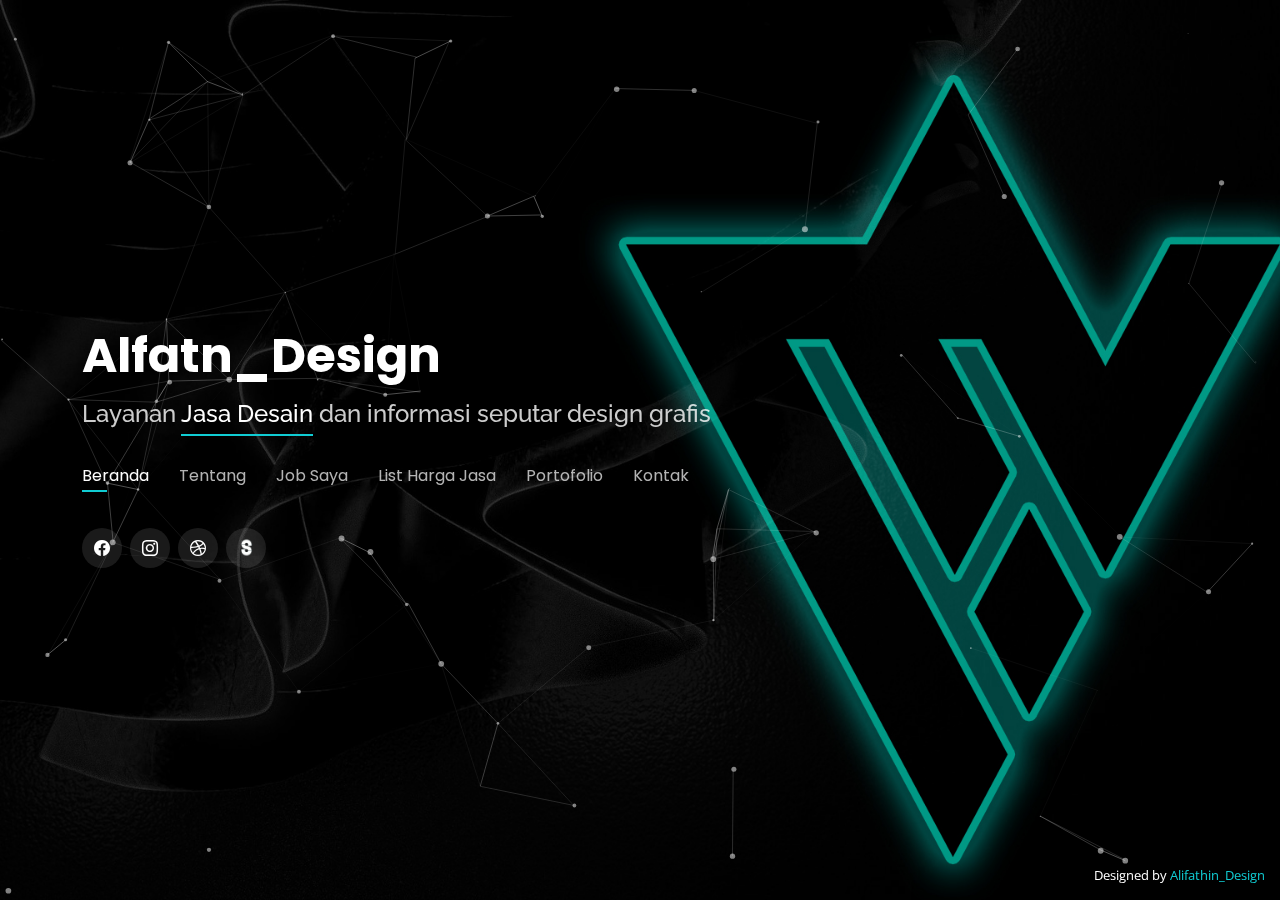
==== commit 3f8ca788: "Update index.html" ====
--- a/index.html
+++ b/index.html
@@ -544,8 +544,20 @@
         </div>
       </div>
 
-      <div class="row portfolio-container">
-
+      <div class="col-lg-4 col-md-6 portfolio-item filter-design">
+          <div class="portfolio-wrap">
+            <img src="assets/img/portfolio/new/kkn_dalwa_2024.png" class="img-fluid" alt="">
+            <div class="portfolio-info">
+              <h4>KKN DALWA 2024</h4>
+              <p>Logo Event</p>
+              <!-- <div class="portfolio-links">
+                <a href="assets/img/portfolio/new/1.jpg" data-gallery="portfolioGallery" class="portfolio-lightbox" title="Djufro"><i class="bx bx-plus"></i></a>
+                <a href="portfolio-details.html" data-gallery="portfolioDetailsGallery" data-glightbox="type: external" class="portfolio-details-lightbox" title="Portfolio Details"><i class="bx bx-link"></i></a>
+              </div> -->
+            </div>
+          </div>
+        </div>
+        
         <div class="col-lg-4 col-md-6 portfolio-item filter-design">
           <div class="portfolio-wrap">
             <img src="assets/img/portfolio/new/Malang.jpg" class="img-fluid" alt="">
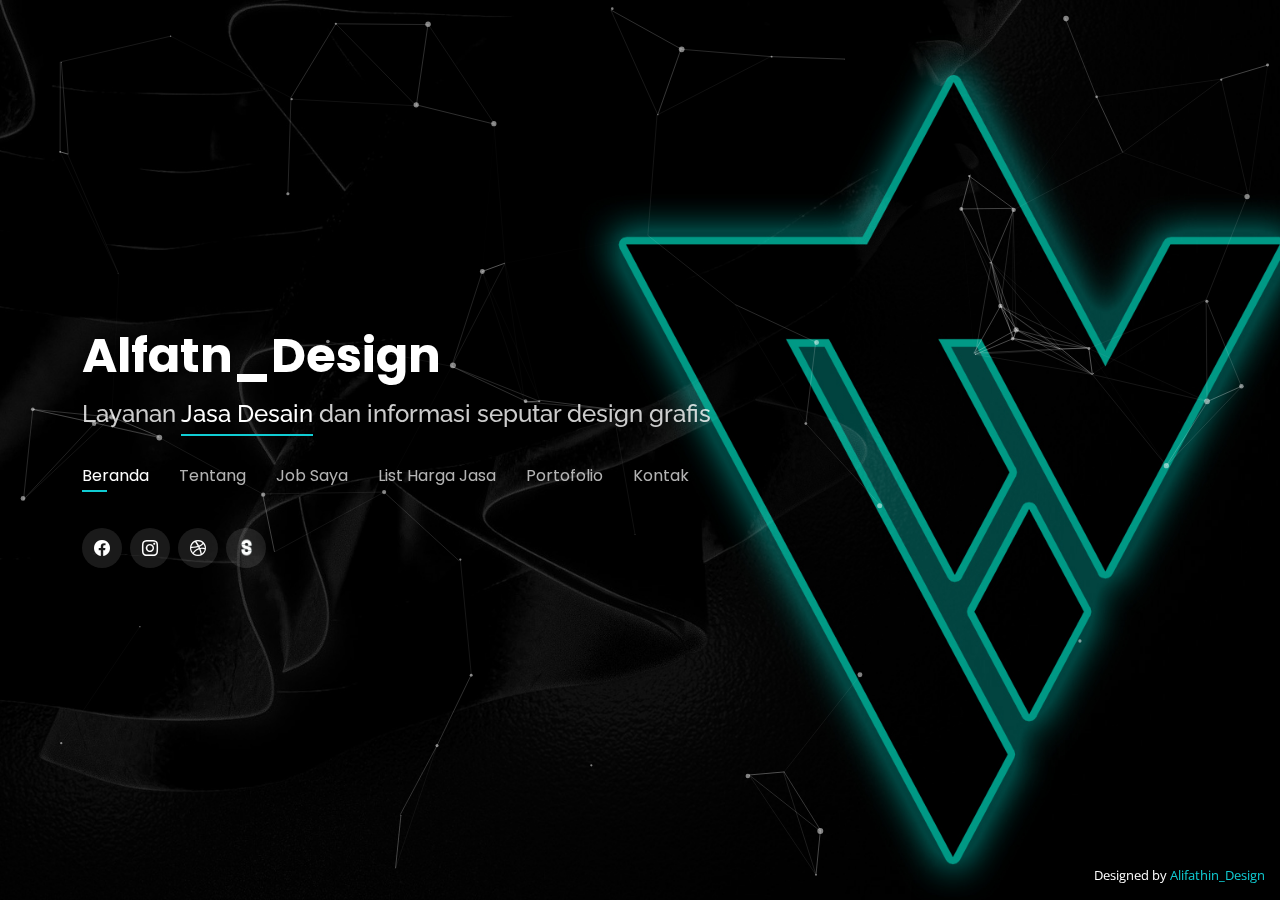
==== commit 2877a85e: "Update index.html" ====
--- a/index.html
+++ b/index.html
@@ -543,6 +543,8 @@
           </ul>
         </div>
       </div>
+
+      <div class="row portfolio-container">
 
       <div class="col-lg-4 col-md-6 portfolio-item filter-design">
           <div class="portfolio-wrap">
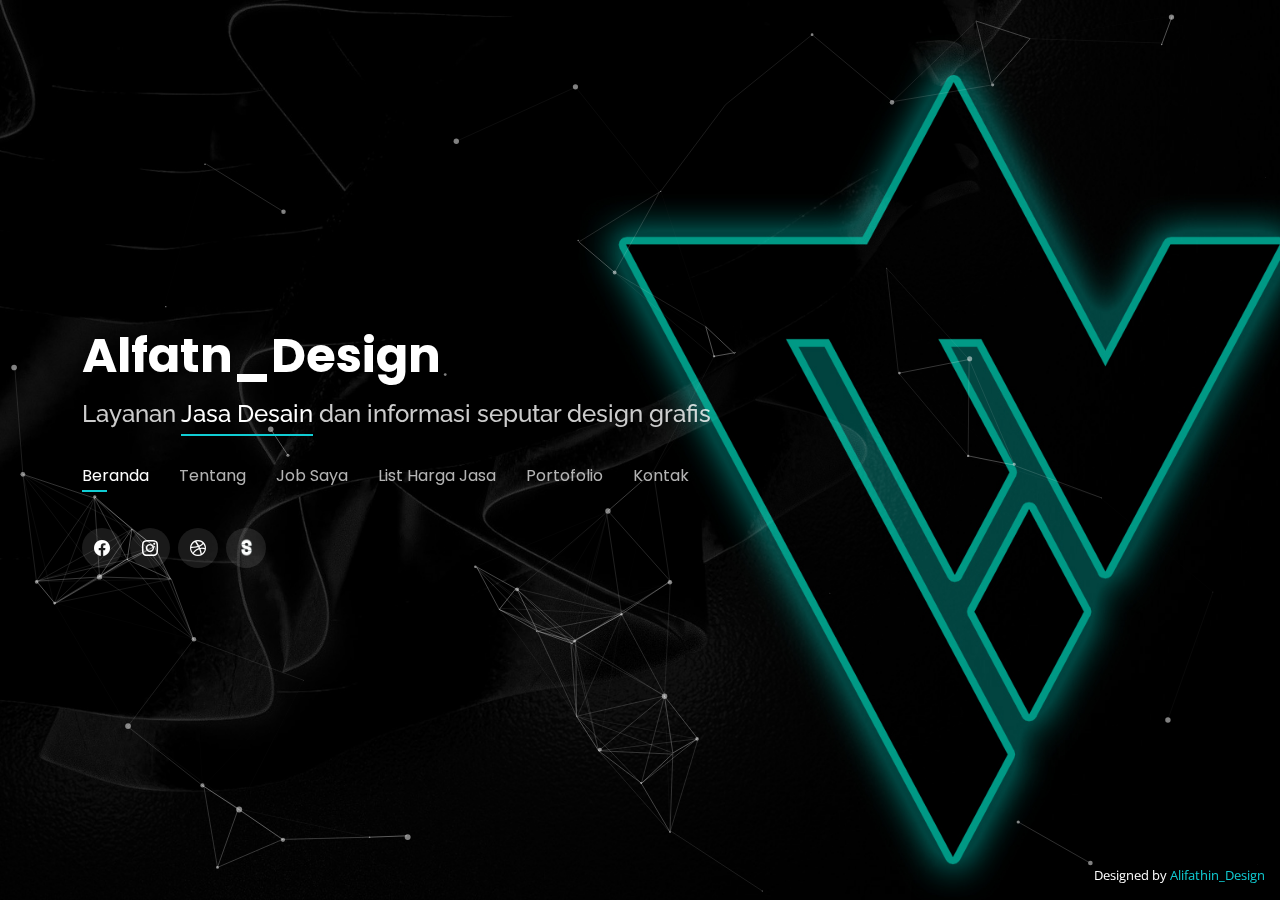
==== commit a1d0a9fa: "Update index.html" ====
--- a/index.html
+++ b/index.html
@@ -108,7 +108,7 @@
 
       <div class="row">
         <div class="col-lg-4" data-aos="fade-right">
-          <img src="assets/img/my.jpg" class="img-fluid" alt="" style="filter:saturate(0.5);">
+          <img src="assets/img/myphoto.jpeg" class="img-fluid" alt="" style="filter:saturate(0.5);">
         </div>
         <div class="col-lg-8 pt-4 pt-lg-0 content" data-aos="fade-left">
           <h3>Programmer &amp; Graphic Designer</h3>
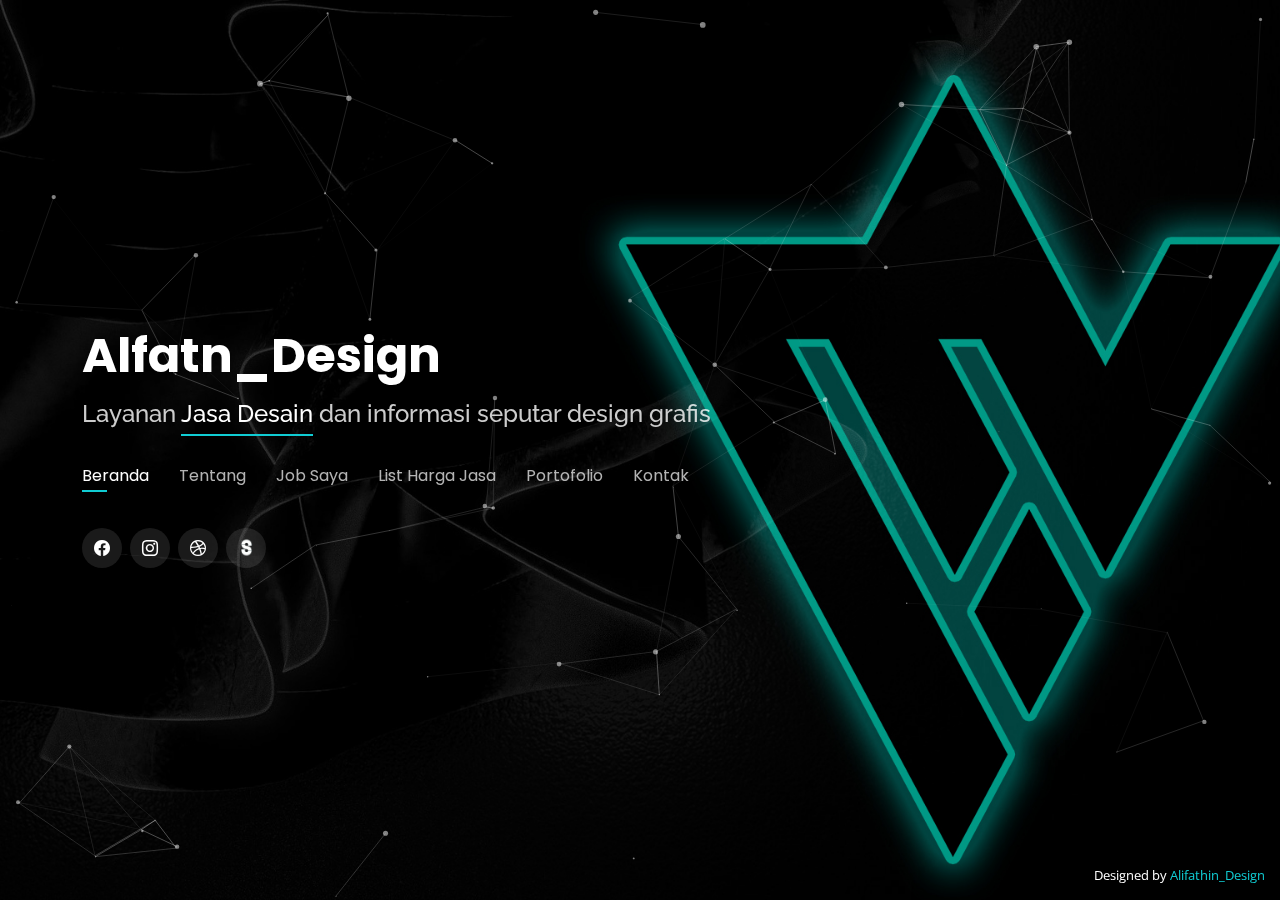
==== commit 831892a1: "Update index.html" ====
--- a/index.html
+++ b/index.html
@@ -108,7 +108,7 @@
 
       <div class="row">
         <div class="col-lg-4" data-aos="fade-right">
-          <img src="assets/img/myphoto.jpeg" class="img-fluid" alt="" style="filter:saturate(0.5);">
+          <img src="assets/img/myphoto2.jpeg" class="img-fluid" alt="" style="filter:saturate(0.5);">
         </div>
         <div class="col-lg-8 pt-4 pt-lg-0 content" data-aos="fade-left">
           <h3>Programmer &amp; Graphic Designer</h3>
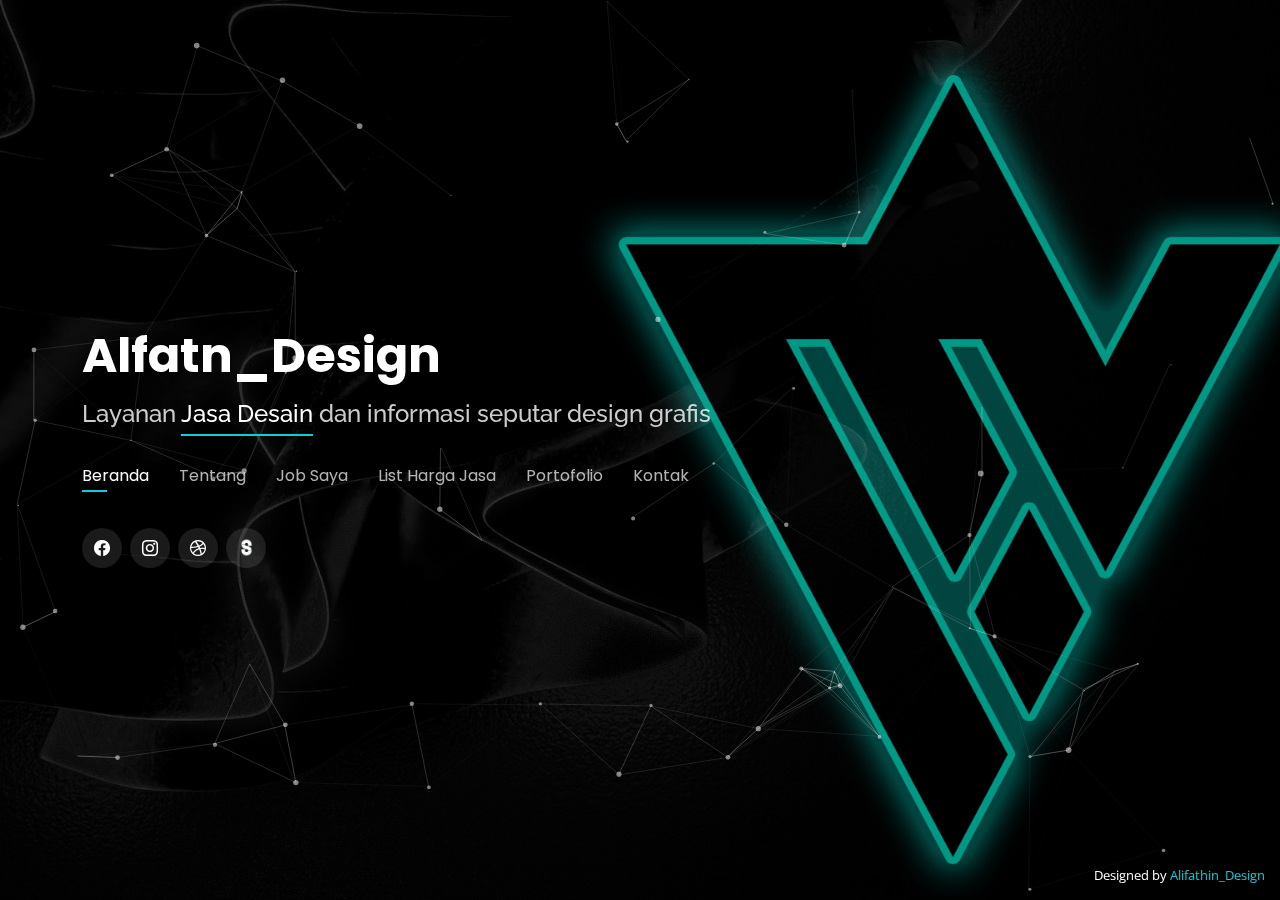
==== commit b8cd36ea: "Update index.html" ====
--- a/index.html
+++ b/index.html
@@ -108,7 +108,7 @@
 
       <div class="row">
         <div class="col-lg-4" data-aos="fade-right">
-          <img src="assets/img/myphoto2.jpeg" class="img-fluid" alt="" style="filter:saturate(0.5);">
+          <img src="assets/img/myphoto2.jpg" class="img-fluid" alt="" style="filter:saturate(0.5);">
         </div>
         <div class="col-lg-8 pt-4 pt-lg-0 content" data-aos="fade-left">
           <h3>Programmer &amp; Graphic Designer</h3>
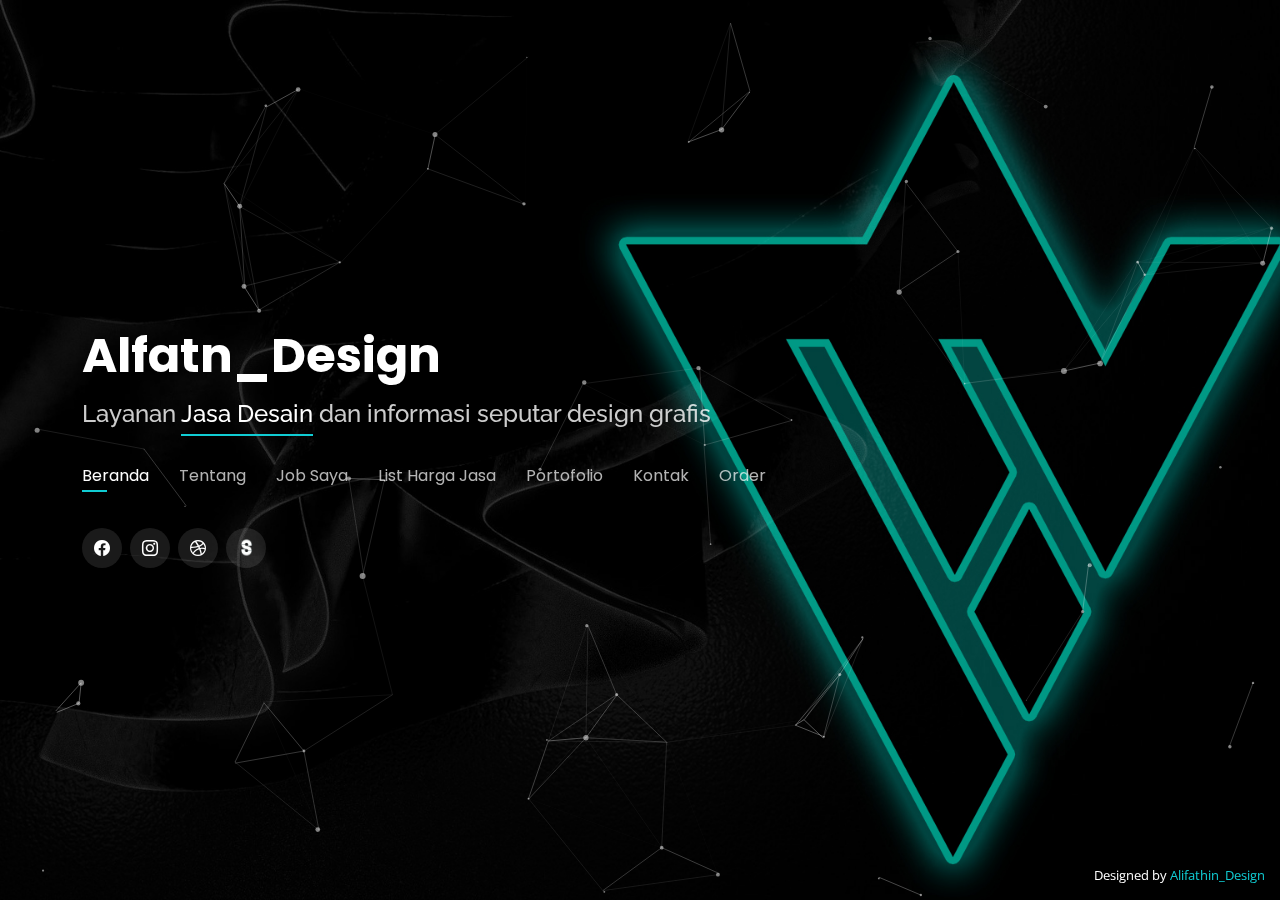
==== commit cc98bb75: "Update index.html" ====
--- a/index.html
+++ b/index.html
@@ -81,6 +81,7 @@
           <li><a class="nav-link" href="#portfolio2">List Harga Jasa</a></li>
           <li><a class="nav-link" href="#portfolio">Portofolio</a></li>
           <li><a class="nav-link" href="#contact">Kontak</a></li>
+          <li><a class="nav-link" href="#order">Order</a></li>
         </ul>
         <i class="bi bi-list mobile-nav-toggle"></i>
       </nav><!-- .navbar -->
@@ -94,6 +95,7 @@
 
     </div>
   </header><!-- End Header -->
+
 
   <!-- ======= About Section ======= -->
   <section id="about" class="about">
@@ -863,7 +865,7 @@
                               <li class="list-group-item">Desain Instagram (9 Items)</li>
                               <li class="list-group-item">Revisi Unlimited</li>
                           </ul>
-                          <a href="#" class="btn btn-maintheme mt-3">Order Now</a>
+                          <a href="#order" class="btn btn-maintheme mt-3">Order Now</a>
                       </div>
                   </div>
               </div>
@@ -888,7 +890,7 @@
                             <li class="list-group-item">Brand Guideline</li>
                             <li class="list-group-item">Revisi Unlimited</li>
                         </ul>
-                        <a href="#" class="btn btn-secondarytheme mt-3">Order Now</a>
+                        <a href="#order" class="btn btn-secondarytheme mt-3">Order Now</a>
                     </div>
                 </div>
               </div>
@@ -911,7 +913,7 @@
                             <li class="list-group-item">1 Desain Brosur</li>
                             <li class="list-group-item">Revisi Unlimited</li>
                         </ul>
-                        <a href="#" class="btn btn-maintheme mt-3">Order Now</a>
+                        <a href="#order" class="btn btn-maintheme mt-3">Order Now</a>
                     </div>
                 </div>
               </div>
@@ -923,7 +925,7 @@
           <div class="row g-4">
               <div class="col-md-3">
                   <div class="card">
-                      <img src="assets/img/portfolio/new/BusinessCardMockup.jpg" class="card-img-top" alt="Logo Design">
+                      <img src="assets/img/bg2.jpg" class="card-img-top" alt="Logo Design">
                       <div class="card-body">
                           <h5 class="card-title">LOGO</h5>
                           <p class="card-text">Pengerjaan 3-5 Hari</p>
@@ -936,7 +938,7 @@
               </div>
               <div class="col-md-3">
                 <div class="card">
-                    <img src="assets/img/portfolio/new/BusinessCardMockup.jpg" class="card-img-top" alt="Logo Design">
+                    <img src="assets/img/bg2.jpg" class="card-img-top" alt="Logo Design">
                     <div class="card-body">
                         <h5 class="card-title">BANNER</h5>
                         <p class="card-text">Pengerjaan 1-2 Hari</p>
@@ -948,7 +950,7 @@
                 </div>
               </div><div class="col-md-3">
                 <div class="card">
-                    <img src="assets/img/portfolio/new/BusinessCardMockup.jpg" class="card-img-top" alt="Logo Design">
+                    <img src="assets/img/bg2.jpg" class="card-img-top" alt="Logo Design">
                     <div class="card-body">
                         <h5 class="card-title">BROSUR</h5>
                         <p class="card-text">Pengerjaan 1-2 Hari</p>
@@ -961,7 +963,7 @@
               </div>
               <div class="col-md-3">
                 <div class="card">
-                    <img src="assets/img/portfolio/new/BusinessCardMockup.jpg" class="card-img-top" alt="Logo Design">
+                    <img src="assets/img/bg2.jpg" class="card-img-top" alt="Logo Design">
                     <div class="card-body">
                         <h5 class="card-title">KEMASAN</h5>
                         <p class="card-text">Pengerjaan 2-3 Hari</p>
@@ -974,7 +976,7 @@
               </div>
               <div class="col-md-3">
                 <div class="card">
-                    <img src="assets/img/portfolio/new/BusinessCardMockup.jpg" class="card-img-top" alt="Logo Design">
+                    <img src="assets/img/bg2.jpg" class="card-img-top" alt="Logo Design">
                     <div class="card-body">
                         <h5 class="card-title">STATIONERY</h5>
                         <p class="card-text">Pengerjaan 1-2 Hari</p>
@@ -987,7 +989,7 @@
               </div>
               <div class="col-md-3">
                 <div class="card">
-                    <img src="assets/img/portfolio/new/BusinessCardMockup.jpg" class="card-img-top" alt="Logo Design">
+                    <img src="assets/img/bg2.jpg" class="card-img-top" alt="Logo Design">
                     <div class="card-body">
                         <h5 class="card-title">COVER BUKU</h5>
                         <p class="card-text">Pengerjaan 2-3 Hari</p>
@@ -1000,7 +1002,7 @@
               </div>
               <div class="col-md-3">
                 <div class="card">
-                    <img src="assets/img/portfolio/new/BusinessCardMockup.jpg" class="card-img-top" alt="Logo Design">
+                    <img src="assets/img/bg2.jpg" class="card-img-top" alt="Logo Design">
                     <div class="card-body">
                         <h5 class="card-title">STEMPEL</h5>
                         <p class="card-text">Pengerjaan 1-2 Hari</p>
@@ -1013,7 +1015,7 @@
               </div>
               <div class="col-md-3">
                 <div class="card">
-                    <img src="assets/img/portfolio/new/BusinessCardMockup.jpg" class="card-img-top" alt="Logo Design">
+                    <img src="assets/img/bg2.jpg" class="card-img-top" alt="Logo Design">
                     <div class="card-body">
                         <h5 class="card-title">WEBSITE</h5>
                         <p class="card-text">Pengerjaan 5-7 Hari</p>
@@ -1026,7 +1028,7 @@
               </div>
               <div class="col-md-3">
                 <div class="card">
-                    <img src="assets/img/portfolio/new/BusinessCardMockup.jpg" class="card-img-top" alt="Logo Design">
+                    <img src="assets/img/bg2.jpg" class="card-img-top" alt="Logo Design">
                     <div class="card-body">
                         <h5 class="card-title">INSTAGRAM</h5>
                         <p class="card-text">Pengerjaan 3-5 Hari</p>
@@ -1039,7 +1041,7 @@
               </div>
               <div class="col-md-3">
                 <div class="card">
-                    <img src="assets/img/portfolio/new/BusinessCardMockup.jpg" class="card-img-top" alt="Logo Design">
+                    <img src="assets/img/bg2.jpg" class="card-img-top" alt="Logo Design">
                     <div class="card-body">
                         <h5 class="card-title">KAOS</h5>
                         <p class="card-text">Pengerjaan 2-3 Hari</p>
@@ -1052,7 +1054,7 @@
               </div>
               <div class="col-md-3">
                 <div class="card">
-                    <img src="assets/img/portfolio/new/BusinessCardMockup.jpg" class="card-img-top" alt="Logo Design">
+                    <img src="assets/img/bg2.jpg" class="card-img-top" alt="Logo Design">
                     <div class="card-body">
                         <h5 class="card-title">SERTIFIKAT</h5>
                         <p class="card-text">Pengerjaan 1-2 Hari</p>
@@ -1065,7 +1067,7 @@
               </div>
               <div class="col-md-3">
                 <div class="card">
-                    <img src="assets/img/portfolio/new/BusinessCardMockup.jpg" class="card-img-top" alt="Logo Design">
+                    <img src="assets/img/bg2.jpg" class="card-img-top" alt="Logo Design">
                     <div class="card-body">
                         <h5 class="card-title">KOP SURAT</h5>
                         <p class="card-text">Pengerjaan 1-2 Hari</p>
@@ -1078,7 +1080,7 @@
               </div>
               <div class="col-md-3">
                 <div class="card">
-                    <img src="assets/img/portfolio/new/BusinessCardMockup.jpg" class="card-img-top" alt="Logo Design">
+                    <img src="assets/img/bg2.jpg" class="card-img-top" alt="Logo Design">
                     <div class="card-body">
                         <h5 class="card-title">ID CARD</h5>
                         <p class="card-text">Pengerjaan 1-2 Hari</p>
@@ -1091,7 +1093,7 @@
               </div>
               <div class="col-md-3">
                 <div class="card">
-                    <img src="assets/img/portfolio/new/BusinessCardMockup.jpg" class="card-img-top" alt="Logo Design">
+                    <img src="assets/img/bg2.jpg" class="card-img-top" alt="Logo Design">
                     <div class="card-body">
                         <h5 class="card-title">BOOTH</h5>
                         <p class="card-text">Pengerjaan 3-5 Hari</p>
@@ -1104,7 +1106,7 @@
               </div>
               <div class="col-md-3">
                 <div class="card">
-                    <img src="assets/img/portfolio/new/BusinessCardMockup.jpg" class="card-img-top" alt="Logo Design">
+                    <img src="assets/img/bg2.jpg" class="card-img-top" alt="Logo Design">
                     <div class="card-body">
                         <h5 class="card-title">BOX</h5>
                         <p class="card-text">Pengerjaan 1-2 Hari</p>
@@ -1117,7 +1119,7 @@
               </div>
               <div class="col-md-3">
                 <div class="card">
-                    <img src="assets/img/portfolio/new/BusinessCardMockup.jpg" class="card-img-top" alt="Logo Design">
+                    <img src="assets/img/bg2.jpg" class="card-img-top" alt="Logo Design">
                     <div class="card-body">
                         <h5 class="card-title">BRAND GUIDELINE</h5>
                         <p class="card-text">Pengerjaan 3-5 Hari</p>
@@ -1162,6 +1164,8 @@
             <div class="social-links">
               <a href="https://www.facebook.com/alifathin.alifathin.7" class="facebook"><i class="bi bi-facebook"></i></a>
               <a href="https://www.instagram.com/alfatn_design/" class="instagram"><i class="bi bi-instagram"></i></a>
+              <a href="https://dribbble.com/alfatn_design" class="instagram"><i class="bi bi-dribbble"></i></a>
+              <a href="https://www.sribu.com/en/users/Alifathin.dsgn" class="instagram"><img src="assets/img/sribu.png" alt="" width="25px"></a>
             </div>
           </div>
         </div>
@@ -1196,6 +1200,72 @@
         </div>
         <div class="form-group mt-3">
           <textarea class="form-control" name="message" rows="5" placeholder="Message" required></textarea>
+        </div>
+        <div class="my-3">
+          <div class="loading">Menunggu</div>
+          <div class="error-message"></div>
+          <div class="sent-message">Pesanmu tersampaikan, Terima Kasih!</div>
+        </div>
+        <div class="text-center"><button type="submit">Kirim Pesan</button></div>
+      </form>
+
+    </div>
+  </section><!-- End Contact Section -->
+
+  <!-- ======= Contact Section ======= -->
+  <section id="order" class="contact">
+    <div class="container">
+
+      <div class="section-title">
+        <h2>ORDER</h2>
+        <p>Pesan Jasa</p>
+      </div>
+
+      <div class="row mt-2">
+
+      <form action="forms/contact.php" method="post" role="form" class="php-email-form mt-4">
+        <div class="row">
+          <div class="col-md-6 form-group">
+            <input type="text" name="name" class="form-control" id="name" placeholder="Nama Anda" required>
+          </div>
+          <div class="col-md-6 form-group mt-3 mt-md-0">
+            <input type="email" class="form-control" name="email" id="email" placeholder="Email Anda" required>
+          </div>
+        </div>
+        <div class="form-group mt-3">
+            <select class="form-control" id="order" class="pilihanjasa">
+              <option value="Pilih Jasa">~ Pilih Jasa ~</option>
+              <option value="Paket Komunitas">Paket Komunitas*</option>
+              <option value="Paket UMKM">Paket UMKM*</option>
+              <option value="Paket Akademik">Paket Akademik*</option>
+              <option value="Desain Logo">Desain Logo</option>
+              <option value="Desain Banner">Desain Banner</option>
+              <option value="Desain Brosur">Desain Brosur</option>
+              <option value="Desain Kemasan">Desain Kemasan</option>
+              <option value="Desain Stationery">Desain Stationery</option>
+              <option value="Desain Cover">Desain Cover</option>
+              <option value="Desain Stempel">Desain Stempel</option>
+              <option value="Desain Website">Desain Website</option>
+              <option value="Desain Instagram">Desain Instagram</option>
+              <option value="Desain Kaos">Desain Kaos</option>
+              <option value="Desain Sertifikat">Desain Sertifikat</option>
+              <option value="Desain Kop Surat">Desain Kop Surat</option>
+              <option value="Desain ID Card">Desain ID Card</option>
+              <option value="Desain Booth">Desain Booth</option>
+              <option value="Desain Box">Desain Box</option>
+              <option value="Desain Brand Guideline">Desain Brand Guideline</option>
+              <option value="Desain Lanyard">Desain Lanyard</option>
+            </select>
+        </div>
+        <div class="form-group mt-3">
+          <textarea class="form-control" name="message" rows="5" placeholder="Jelaskan kebutuhan anda secara lengkap" required></textarea>
+        </div>
+        <div class="form-group mt-3">
+          <label for="fileUpload" class="custom-file-upload">
+            Pilih Berkas
+          </label>
+          <input id="fileUpload" type="file" style="display:none;" onchange="displayFileName()">
+          <span id="fileName"><b>Upload berkas pendukung</b> (peg, png, tif, svg, webp, excel, word, dan pdf) Maksimal 5 MB</span>
         </div>
         <div class="my-3">
           <div class="loading">Menunggu</div>
@@ -1224,7 +1294,17 @@
   <script src="assets/vendor/swiper/swiper-bundle.min.js"></script>
   <script src="assets/vendor/waypoints/noframework.waypoints.js"></script>
   <script src="assets/vendor/php-email-form/validate.js"></script>
-
+  <script>
+    function displayFileName() {
+    var input = document.getElementById('fileUpload');
+    var fileName = document.getElementById('fileName');
+    if (input.files.length > 0) {
+        fileName.textContent = input.files[0].name;
+    } else {
+        fileName.textContent = 'Upload berkas pendukung (peg, png, tif, svg, webp, excel, word, dan pdf) Maksimal 5 MB';
+    }
+}
+  </script>
   <!-- Template Main JS File -->
   <script src="assets/js/main.js"></script>
   <script>
@@ -1302,6 +1382,20 @@
 requestAnimationFrame(update);
 
   </script>
+<script type="text/javascript" src="https://storage.sociabuzz.com/storage/js/main/buttononwebsite/index.min.js"></script><script>sbBoW.draw("alfatn_design","QnV5IE1lIENvZmZlZQ","position-bottom-left","#ffdf00","#000000")</script>
+<!--Start of Tawk.to Script-->
+<script type="text/javascript">
+  var Tawk_API=Tawk_API||{}, Tawk_LoadStart=new Date();
+  (function(){
+  var s1=document.createElement("script"),s0=document.getElementsByTagName("script")[0];
+  s1.async=true;
+  s1.src='https://embed.tawk.to/6709eeeb4304e3196ad0954e/1i9vcqigi';
+  s1.charset='UTF-8';
+  s1.setAttribute('crossorigin','*');
+  s0.parentNode.insertBefore(s1,s0);
+  })();
+  </script>
+  <!--End of Tawk.to Script-->
 </body>
 
 </html>
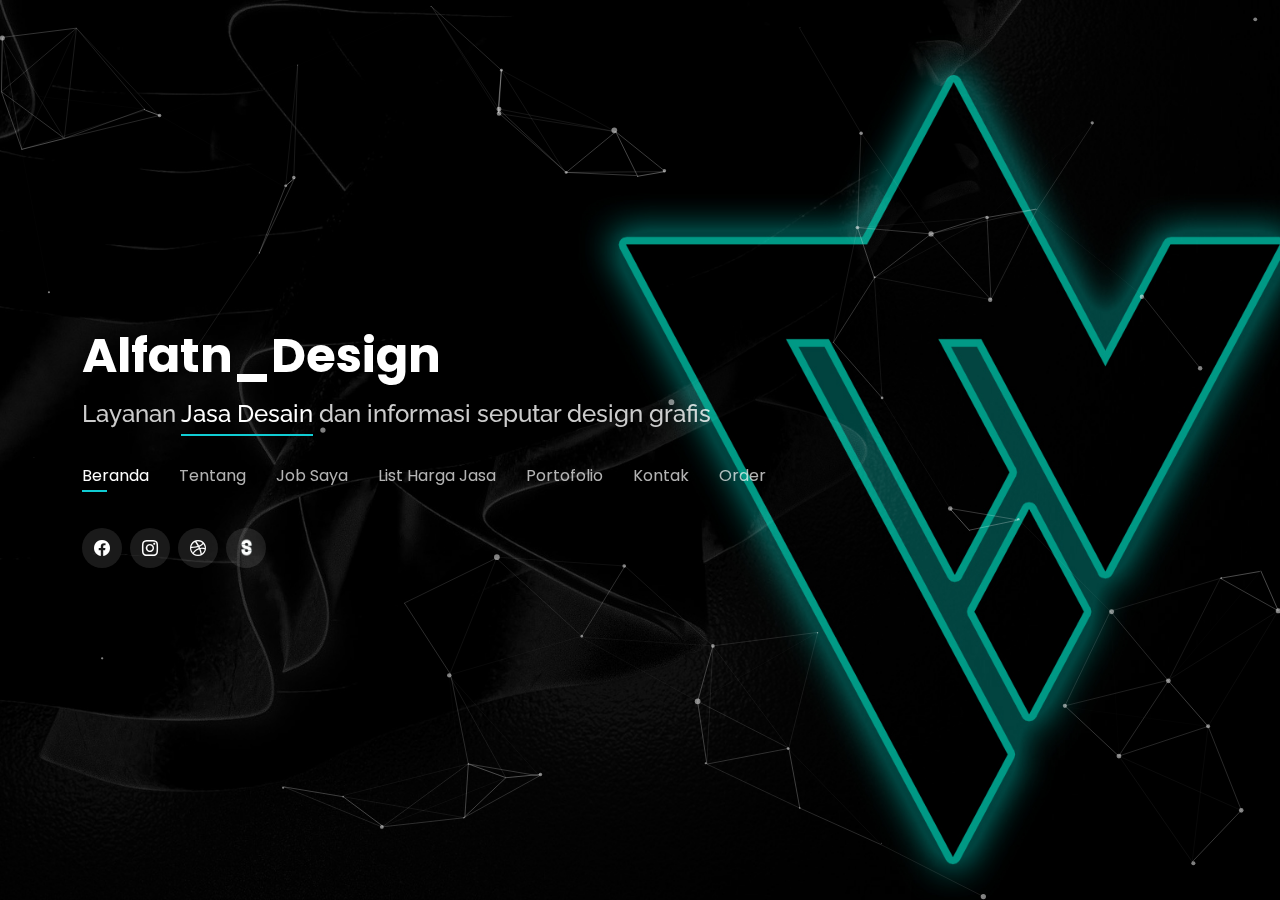
==== commit 56ba0ba7: "Update index.html" ====
--- a/index.html
+++ b/index.html
@@ -1278,13 +1278,13 @@
     </div>
   </section><!-- End Contact Section -->
 
-  <div class="credits">
+   <!-- <div class="credits"> -->
     <!-- All the links in the footer should remain intact. -->
     <!-- You can delete the links only if you purchased the pro version. -->
     <!-- Licensing information: https://bootstrapmade.com/license/ -->
     <!-- Purchase the pro version with working PHP/AJAX contact form: https://bootstrapmade.com/personal-free-resume-bootstrap-template/ -->
-    Designed by <a href="https://www.instagram.com/alifathin_design/">Alifathin_Design</a>
-  </div>
+    <!-- Designed by <a href="https://www.instagram.com/alifathin_design/">Alifathin_Design</a>
+  </div> -->
 
   <!-- Vendor JS Files -->
   <script src="assets/vendor/purecounter/purecounter_vanilla.js"></script>
--- a/assets/css/style.css
+++ b/assets/css/style.css
@@ -1215,6 +1215,30 @@
   animation: animate-loading 1s linear infinite;
 }
 
+.contact .php-email-form select {
+  border-radius: 0;
+  box-shadow: none;
+  font-size: 14px;
+  background: rgba(255, 255, 255, 0.08);
+  border: 0;
+  transition: 0.3s;
+  color: #757575;
+}
+
+.custom-file-upload {
+  display: inline-block;
+  padding: 10px 20px;
+  background-color: #656565;
+  color: white;
+  border-radius: 4px;
+  cursor: pointer;
+}
+
+#fileName {
+  margin-left: 10px;
+  color: #fff;
+}
+
 .contact .php-email-form input,
 .contact .php-email-form textarea {
   border-radius: 0;
